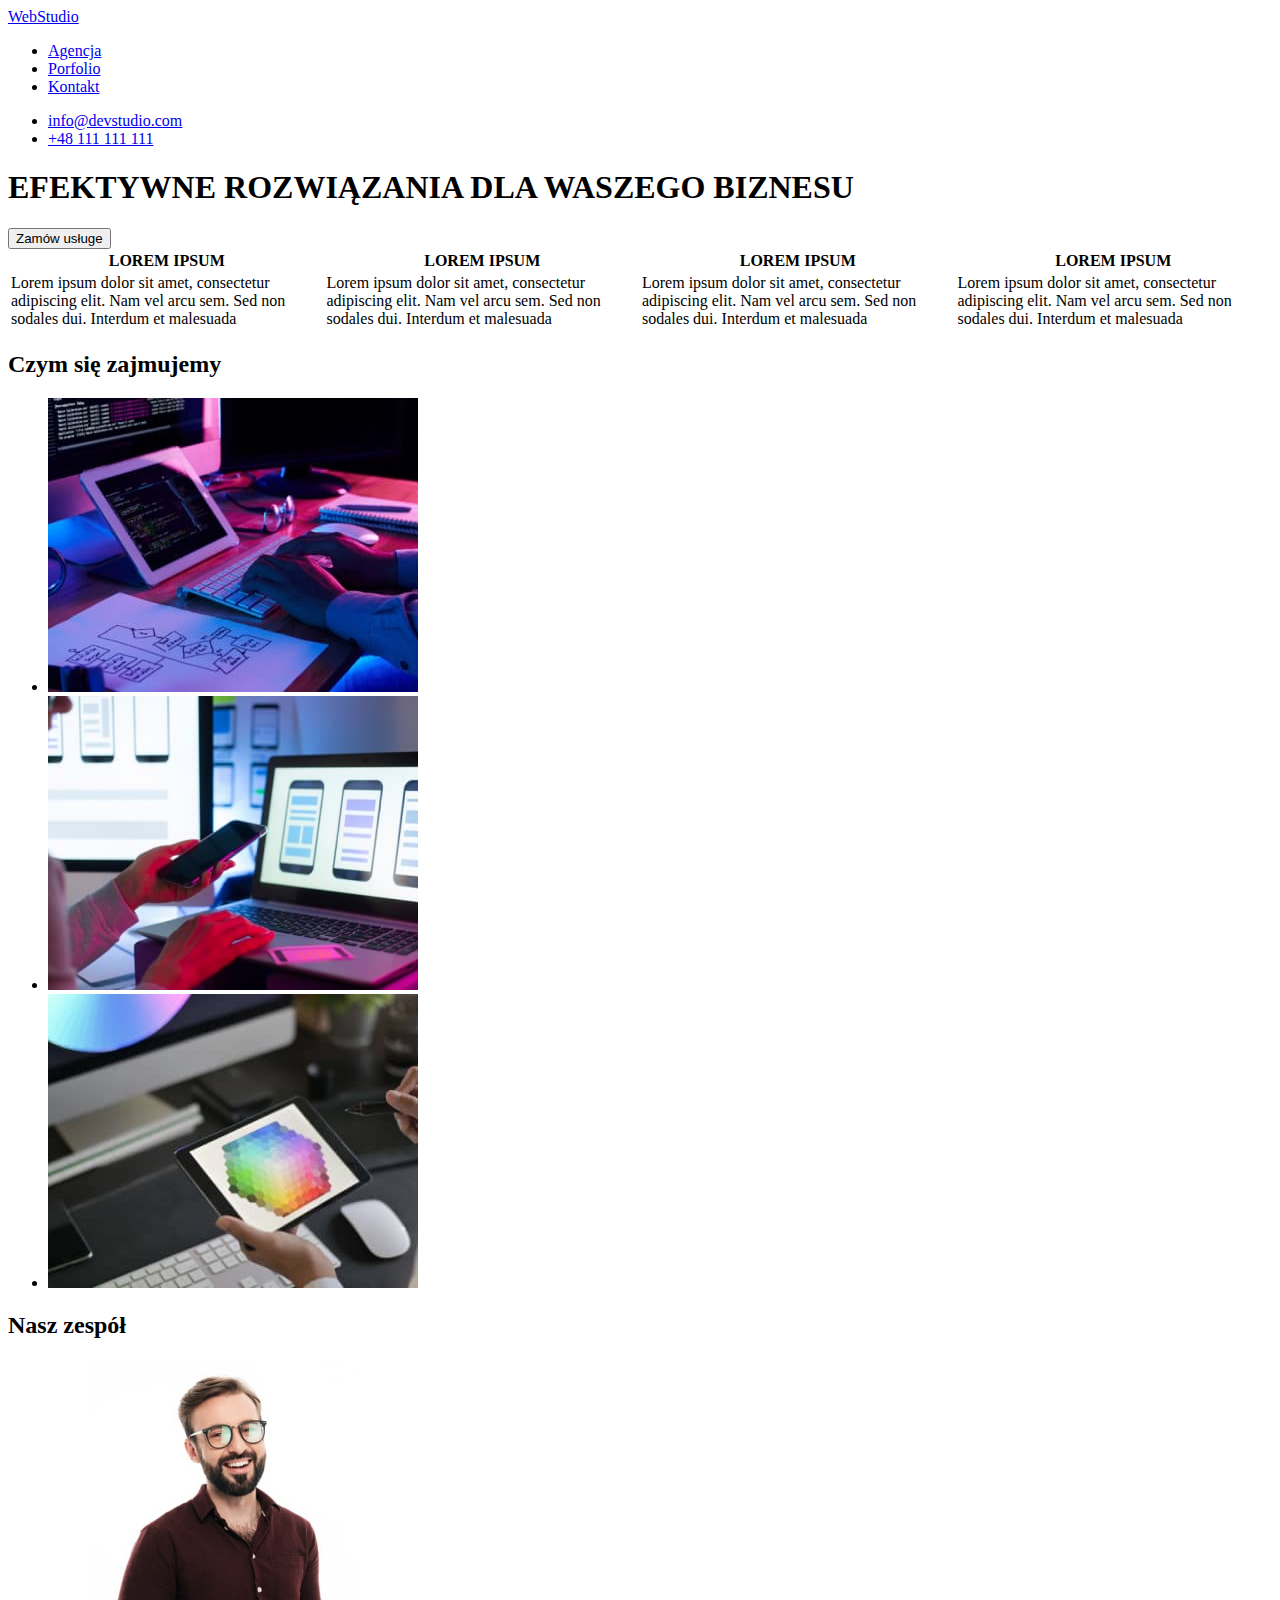
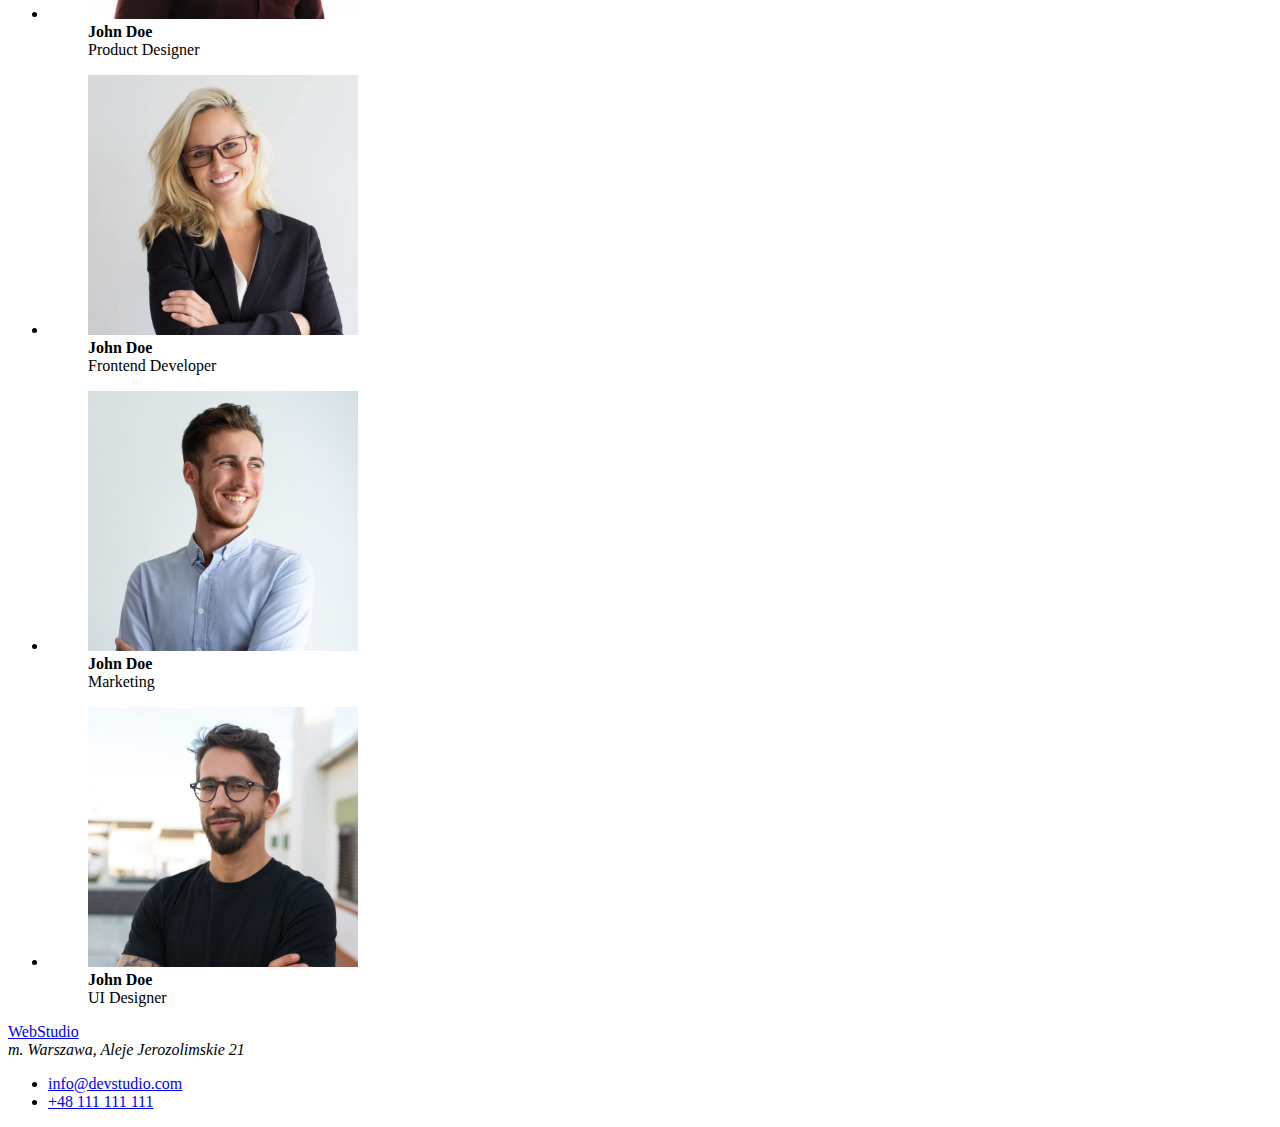
==== index.html @ 3d53c498 "Utworzono nową stronę "portfolio"" ====
<!DOCTYPE html>
<html lang="pl">
  <head>
    <meta charset="UTF-8" />
    <meta http-equiv="X-UA-Compatible" content="IE=edge" />
    <meta name="viewport" content="width=device-width, initial-scale=1.0" />
    <title>Zadanie domowe nr 2</title>
  </head>

  <body>
    <header>
      <a href="/">WebStudio</a>
      <!--Menu-->
      <nav>
        <ul>
          <li><a href="/Agencja">Agencja</a></li>
          <li><a href="/Portfolio">Porfolio</a></li>
          <li><a href="/Kontakt">Kontakt</a></li>
        </ul>
      </nav>
      <!--Contacts link-->
      <ul>
        <li><a href="mailto:info@devstudio.com">info@devstudio.com</a></li>
        <li><a href="tel:+48111111111">+48 111 111 111</a></li>
      </ul>

      <!--Header-->
      <div>
        <h1>EFEKTYWNE ROZWIĄZANIA DLA WASZEGO BIZNESU</h1>
        <button type="button">Zamów usługe</button>
      </div>
    </header>

    <main>
      <!--Section with white background-->
      <section>
        <table>
          <tr>
            <th>LOREM IPSUM</th>
            <th>LOREM IPSUM</th>
            <th>LOREM IPSUM</th>
            <th>LOREM IPSUM</th>
          </tr>
          <tr>
            <td>
              Lorem ipsum dolor sit amet, consectetur adipiscing elit. Nam vel arcu sem. Sed non
              sodales dui. Interdum et malesuada
            </td>
            <td>
              Lorem ipsum dolor sit amet, consectetur adipiscing elit. Nam vel arcu sem. Sed non
              sodales dui. Interdum et malesuada
            </td>
            <td>
              Lorem ipsum dolor sit amet, consectetur adipiscing elit. Nam vel arcu sem. Sed non
              sodales dui. Interdum et malesuada
            </td>
            <td>
              Lorem ipsum dolor sit amet, consectetur adipiscing elit. Nam vel arcu sem. Sed non
              sodales dui. Interdum et malesuada
            </td>
          </tr>
        </table>

        <!--Section "Czym się zajmujemy"-->
        <div>
          <h2>Czym się zajmujemy</h2>
          <ul>
            <li>
              <img src="images/img01.jpg" alt="programer-working" width="370" height="294" />
            </li>
            <li><img src="images/img02.jpg" alt="smartphone" width="370" height="294" /></li>
            <li><img src="images/img03.jpg" alt="graphic-tablet" width="370" height="294" /></li>
          </ul>
        </div>
      </section>

      <!--Section "Nasz zespół"-->
      <section>
        <div>
          <h2>Nasz zespół</h2>
          <ul>
            <li>
              <figure>
                <img src="images/person01.jpg" alt="man-with-glasses" width="270" height="260" />
                <figcaption><b>John Doe</b><br />Product Designer</figcaption>
              </figure>
            </li>
            <li>
              <figure>
                <img src="images/person02.jpg" alt="woman-with-glasses" width="270" height="260" />
                <figcaption><b>John Doe</b><br />Frontend Developer</figcaption>
              </figure>
            </li>
            <li>
              <figure>
                <img src="images/person03.jpg" alt="man-in-shirt" width="270" height="260" />
                <figcaption><b>John Doe</b><br />Marketing</figcaption>
              </figure>
            </li>
            <li>
              <figure>
                <img src="images/person04.jpg" alt="man-with-glasses" width="270" height="260" />
                <figcaption><b>John Doe</b><br />UI Designer</figcaption>
              </figure>
            </li>
          </ul>
        </div>
      </section>
    </main>

    <!--Footer-->
    <footer>
      <a href="/">WebStudio</a>
      <address>m. Warszawa, Aleje Jerozolimskie 21 <br /></address>
      <ul>
        <li><a href="mailto:info@devstudio.com">info@devstudio.com</a></li>
        <li><a href="tel:+48111111111">+48 111 111 111</a></li>
      </ul>
    </footer>
  </body>
</html>
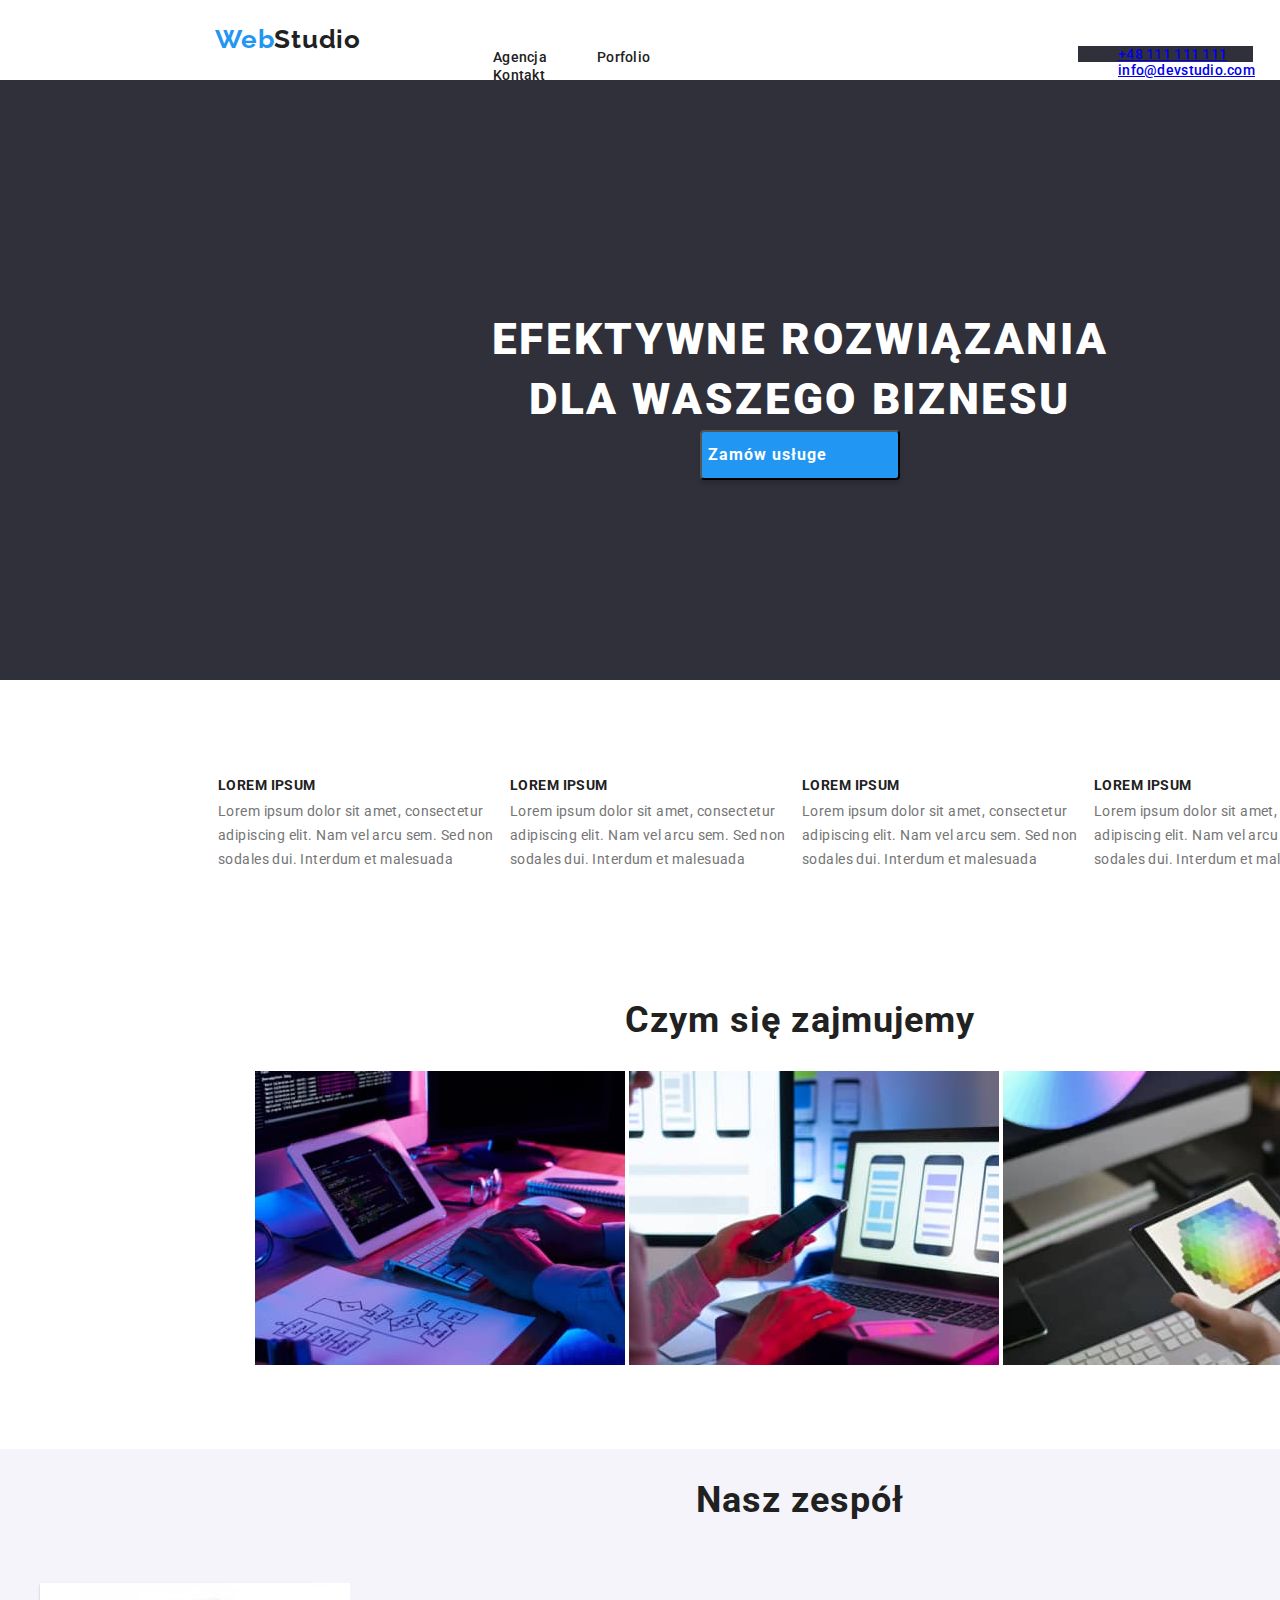
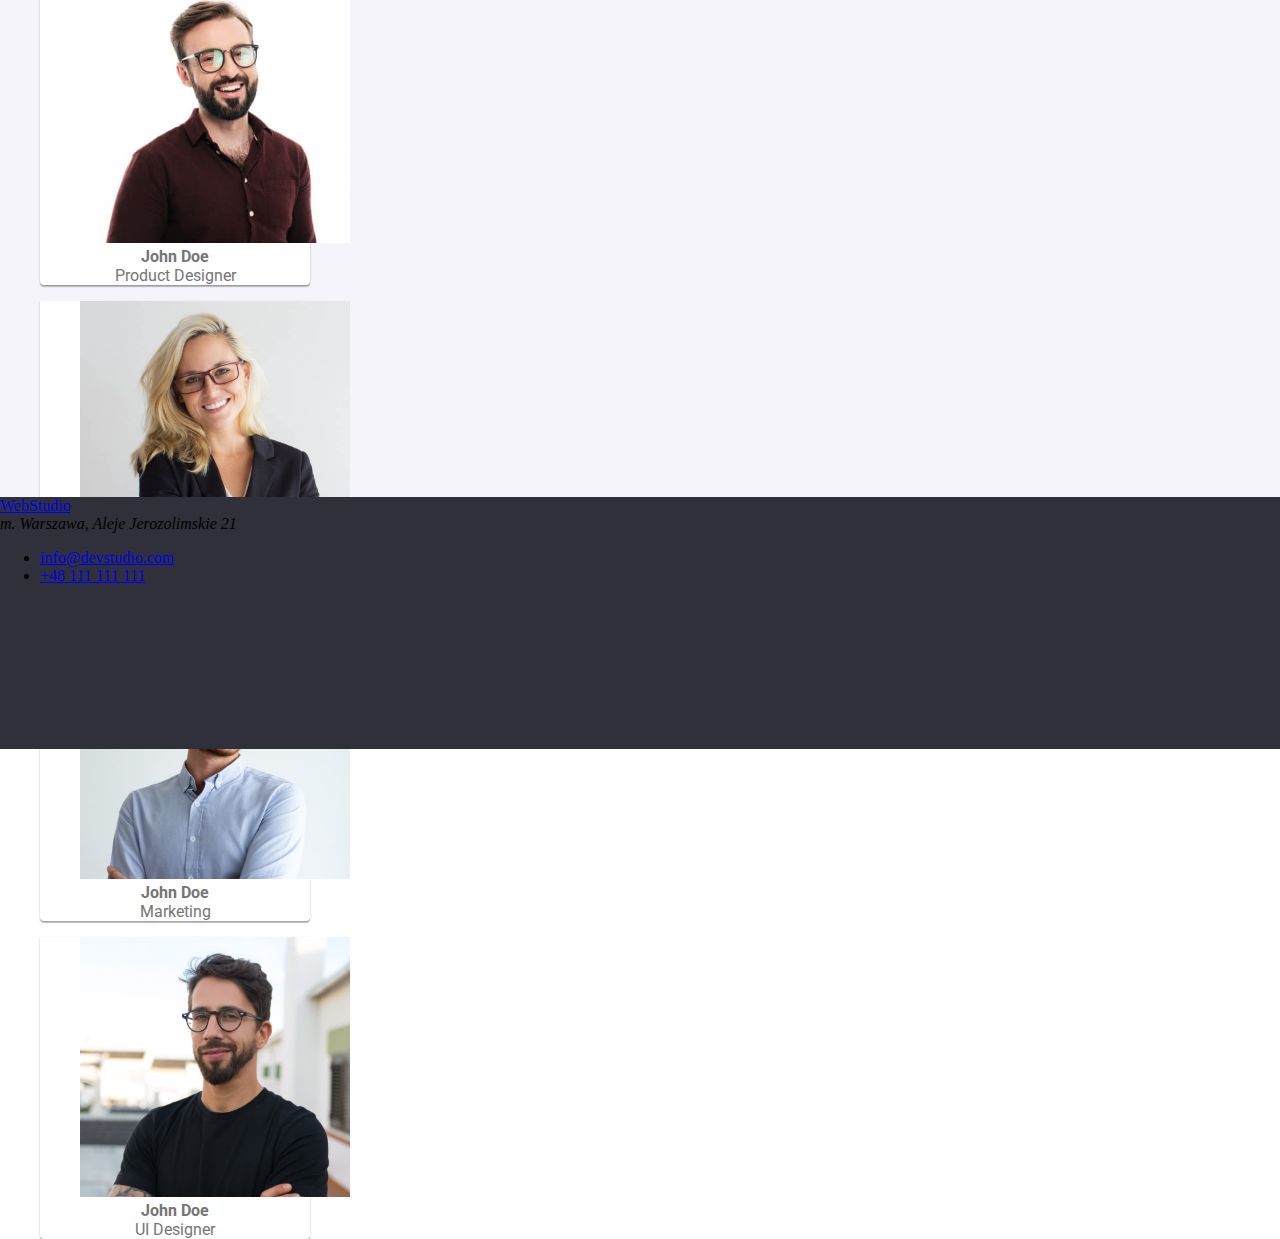
==== commit 2cd99ed0: "Main page - stylowanie" ====
--- a/index.html
+++ b/index.html
@@ -4,37 +4,42 @@
     <meta charset="UTF-8" />
     <meta http-equiv="X-UA-Compatible" content="IE=edge" />
     <meta name="viewport" content="width=device-width, initial-scale=1.0" />
-    <title>Zadanie domowe nr 2</title>
+    <link rel="preconnect" href="https://fonts.googleapis.com">
+    <link rel="preconnect" href="https://fonts.gstatic.com" crossorigin>
+    <link href="https://fonts.googleapis.com/css2?family=Raleway:wght@700&family=Roboto:wght@400;500;700;900&display=swap"
+      rel="stylesheet">
+    <link rel="stylesheet" href="css/styles.css">
+    <title>Main page</title>
   </head>
 
   <body>
-    <header>
-      <a href="/">WebStudio</a>
+    <header class="menu">
+      <a class="logo" href="/">Web<span>Studio</span></a>
       <!--Menu-->
       <nav>
-        <ul>
-          <li><a href="/Agencja">Agencja</a></li>
-          <li><a href="/Portfolio">Porfolio</a></li>
-          <li><a href="/Kontakt">Kontakt</a></li>
+        <ul class="navigation">
+          <li class="navigation-item"><a href class="navigation-link""/Agencja">Agencja</a></li>
+          <li class="navigation-item"><a href class="navigation-link""/Portfolio">Porfolio</a></li>
+          <li class="navigation-item"><a href class="navigation-link""/Kontakt">Kontakt</a></li>
         </ul>
       </nav>
       <!--Contacts link-->
-      <ul>
-        <li><a href="mailto:info@devstudio.com">info@devstudio.com</a></li>
-        <li><a href="tel:+48111111111">+48 111 111 111</a></li>
+      <ul class="contact">
+        <li class="contact-item"><a href="tel:+48111111111">+48 111 111 111</a></li>
+        <li class="contact-item"><a href="mailto:info@devstudio.com">info@devstudio.com</a></li>
       </ul>
 
       <!--Header-->
-      <div>
-        <h1>EFEKTYWNE ROZWIĄZANIA DLA WASZEGO BIZNESU</h1>
-        <button type="button">Zamów usługe</button>
+      <div class="header">
+        <h1 class="header-tittle">EFEKTYWNE ROZWIĄZANIA DLA WASZEGO BIZNESU</h1>
+        <button class="header-button" type="button" >Zamów usługe</button>
       </div>
     </header>
 
     <main>
       <!--Section with white background-->
       <section>
-        <table>
+        <table class="list-strengths">
           <tr>
             <th>LOREM IPSUM</th>
             <th>LOREM IPSUM</th>
@@ -61,13 +66,12 @@
           </tr>
         </table>
 
+
         <!--Section "Czym się zajmujemy"-->
-        <div>
+        <div class="offer">
           <h2>Czym się zajmujemy</h2>
-          <ul>
-            <li>
-              <img src="images/img01.jpg" alt="programer-working" width="370" height="294" />
-            </li>
+          <ul class="offer-list">
+            <li><img src="images/img01.jpg" alt="programer-working" width="370" height="294" /></li>
             <li><img src="images/img02.jpg" alt="smartphone" width="370" height="294" /></li>
             <li><img src="images/img03.jpg" alt="graphic-tablet" width="370" height="294" /></li>
           </ul>
@@ -75,29 +79,29 @@
       </section>
 
       <!--Section "Nasz zespół"-->
-      <section>
+      <section class="team">
         <div>
           <h2>Nasz zespół</h2>
-          <ul>
-            <li>
+          <ul class="team-list">
+            <li class="team-list-item">
               <figure>
                 <img src="images/person01.jpg" alt="man-with-glasses" width="270" height="260" />
                 <figcaption><b>John Doe</b><br />Product Designer</figcaption>
               </figure>
             </li>
-            <li>
+            <li class="team-list-item">
               <figure>
                 <img src="images/person02.jpg" alt="woman-with-glasses" width="270" height="260" />
                 <figcaption><b>John Doe</b><br />Frontend Developer</figcaption>
               </figure>
             </li>
-            <li>
+            <li class="team-list-item">
               <figure>
                 <img src="images/person03.jpg" alt="man-in-shirt" width="270" height="260" />
                 <figcaption><b>John Doe</b><br />Marketing</figcaption>
               </figure>
             </li>
-            <li>
+            <li class="team-list-item">
               <figure>
                 <img src="images/person04.jpg" alt="man-with-glasses" width="270" height="260" />
                 <figcaption><b>John Doe</b><br />UI Designer</figcaption>
--- a/css/styles.css
+++ b/css/styles.css
@@ -0,0 +1,248 @@
+body {
+  width: 1600px;
+}
+
+footer {
+  position: absolute;
+  width: 1600px;
+  height: 252px;
+  left: 0px;
+  top: 2097px;
+
+  background: #2f303a;
+}
+
+/*Menu header*/
+.menu {
+  background-color: #ffffff;
+}
+
+.logo {
+  display: inline;
+  position: absolute;
+  width: 145px;
+  height: 31px;
+  left: 215px;
+  top: 24px;
+
+  font-family: Raleway;
+  font-style: normal;
+  font-weight: bold;
+  font-size: 26px;
+  line-height: 31px;
+  text-decoration: none;
+
+  letter-spacing: 0.03em;
+
+  color: #2196f3;
+  margin-right: 94px;
+}
+
+.logo > span {
+  color: #212121;
+}
+
+.navigation {
+  position: absolute;
+  width: 254px;
+  height: 16px;
+  left: 453px;
+  top: 32px;
+}
+
+.navigation > .navigation-item {
+  display: inline;
+  font-family: Roboto;
+  font-style: normal;
+  font-weight: 500;
+  font-size: 14px;
+  line-height: 16px;
+  letter-spacing: 0.02em;
+  list-style: none;
+}
+
+.navigation-link {
+  text-decoration: none;
+  margin-right: 46px;
+  color: #212121;
+}
+
+.navigation-link:hover {
+  color: #2196f3;
+}
+
+.contact {
+  list-style: none;
+  position: absolute;
+  width: 135px;
+  height: 16px;
+  left: 1078px;
+  top: 32px;
+
+  font-family: Roboto;
+  font-style: normal;
+  font-weight: 500;
+  font-size: 14px;
+  line-height: 16px;
+  letter-spacing: 0.02em;
+
+  background: #2f303a;
+}
+/*Header*/
+.header {
+  position: absolute;
+  width: 1600px;
+  height: 600px;
+  left: 0px;
+  top: 80px;
+  background: #2f303a;
+}
+
+.header-tittle {
+  position: absolute;
+  width: 696px;
+  height: 120px;
+  left: 452px;
+  top: 200px;
+
+  font-family: Roboto;
+  font-style: normal;
+  font-weight: 900;
+  font-size: 44px;
+  line-height: 60px;
+
+  /* or 136% */
+  text-align: center;
+  letter-spacing: 0.06em;
+  text-transform: uppercase;
+
+  color: #ffffff;
+}
+
+.header button {
+  position: absolute;
+  width: 200px;
+  height: 50px;
+  left: 700px;
+  top: 350px;
+
+  background: #2196f3;
+  box-shadow: 0px 4px 4px rgba(0, 0, 0, 0.15);
+  border-radius: 4px;
+
+  font-family: Roboto;
+  font-style: normal;
+  font-weight: bold;
+  font-size: 16px;
+  line-height: 30px;
+
+  display: flex;
+  align-items: center;
+  text-align: center;
+  letter-spacing: 0.06em;
+
+  color: #ffffff;
+}
+/*our strengths*/
+.list-strengths {
+  position: absolute;
+  width: 1170px;
+  height: 101px;
+  left: 215px;
+  top: 774px;
+}
+.list-strengths th {
+  font-family: Roboto;
+  font-style: normal;
+  font-weight: bold;
+  font-size: 14px;
+  line-height: 16px;
+  letter-spacing: 0.03em;
+  text-transform: uppercase;
+  text-align: left;
+
+  color: #212121;
+}
+.list-strengths td {
+  font-family: Roboto;
+  font-style: normal;
+  font-weight: normal;
+  font-size: 14px;
+  line-height: 24px;
+  letter-spacing: 0.03em;
+
+  color: #757575;
+}
+
+.offer {
+  position: absolute;
+  width: 1170px;
+  height: 386px;
+  left: 215px;
+  top: 969px;
+}
+
+.offer h2 {
+  font-family: Roboto;
+  font-style: normal;
+  font-weight: bold;
+  font-size: 36px;
+  line-height: 42px;
+  text-align: center;
+  letter-spacing: 0.03em;
+
+  color: #212121;
+}
+.offer li {
+  width: 370px;
+  height: 294px;
+  list-style: none;
+  display: inline;
+}
+
+.team {
+  position: absolute;
+  width: 1600px;
+  height: 648px;
+  left: 0px;
+  top: 1449px;
+
+  background: #f5f4fa;
+}
+.team h2 {
+  font-family: Roboto;
+  font-style: normal;
+  font-weight: bold;
+  font-size: 36px;
+  line-height: 42px;
+  text-align: center;
+  letter-spacing: 0.03em;
+
+  color: #212121;
+}
+.team-list {
+  display: inline;
+  list-style: none;
+  position: absolute;
+  width: 270px;
+  height: 368px;
+}
+.team-list-item {
+  background: #ffffff;
+
+  /* material shadow v1 */
+  box-shadow: 0px 1px 3px rgba(0, 0, 0, 0.12), 0px 1px 1px rgba(0, 0, 0, 0.14),
+    0px 2px 1px rgba(0, 0, 0, 0.2);
+  border-radius: 0px 0px 4px 4px;
+}
+.team-list-item figcaption {
+  text-align: center;
+  color: #757575;
+  font-family: Roboto;
+  font-style: normal;
+  font-weight: normal;
+  font-size: 16px;
+  line-height: 19px;
+}
+
+/*footer*/
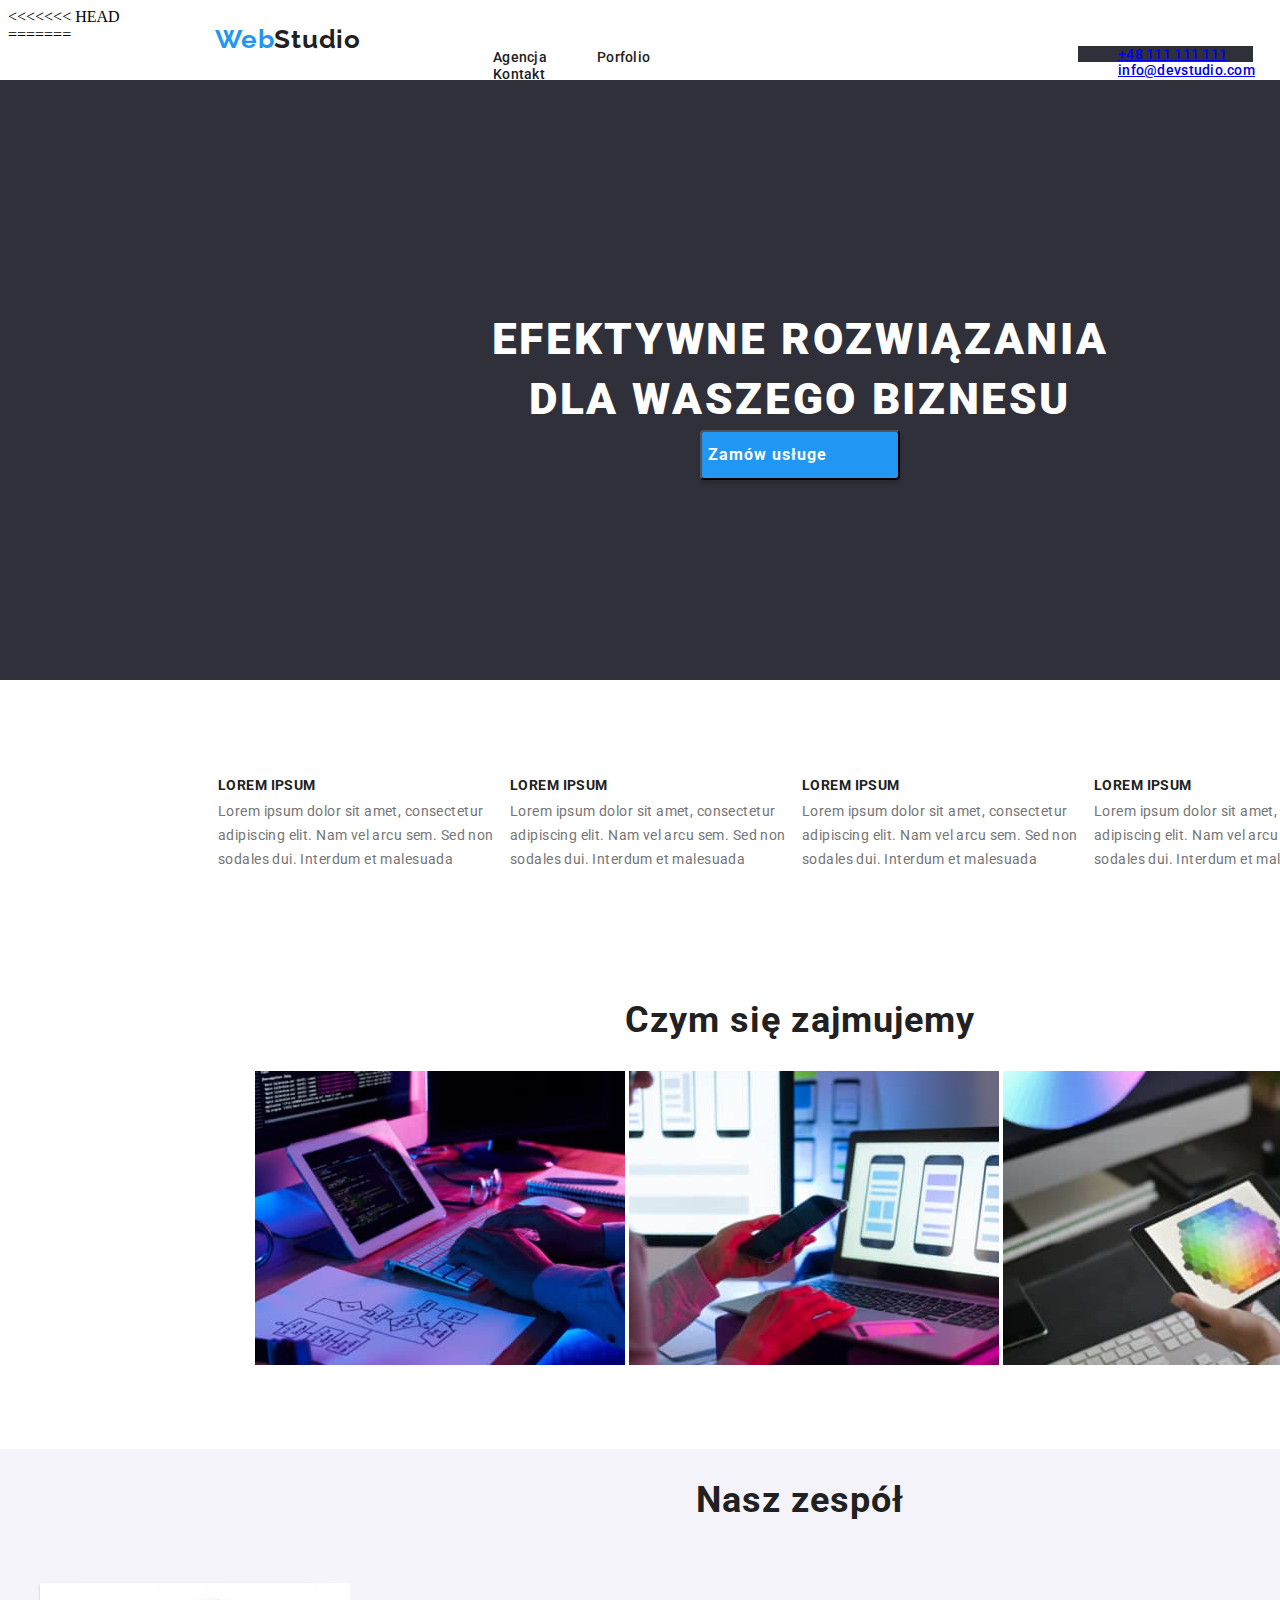
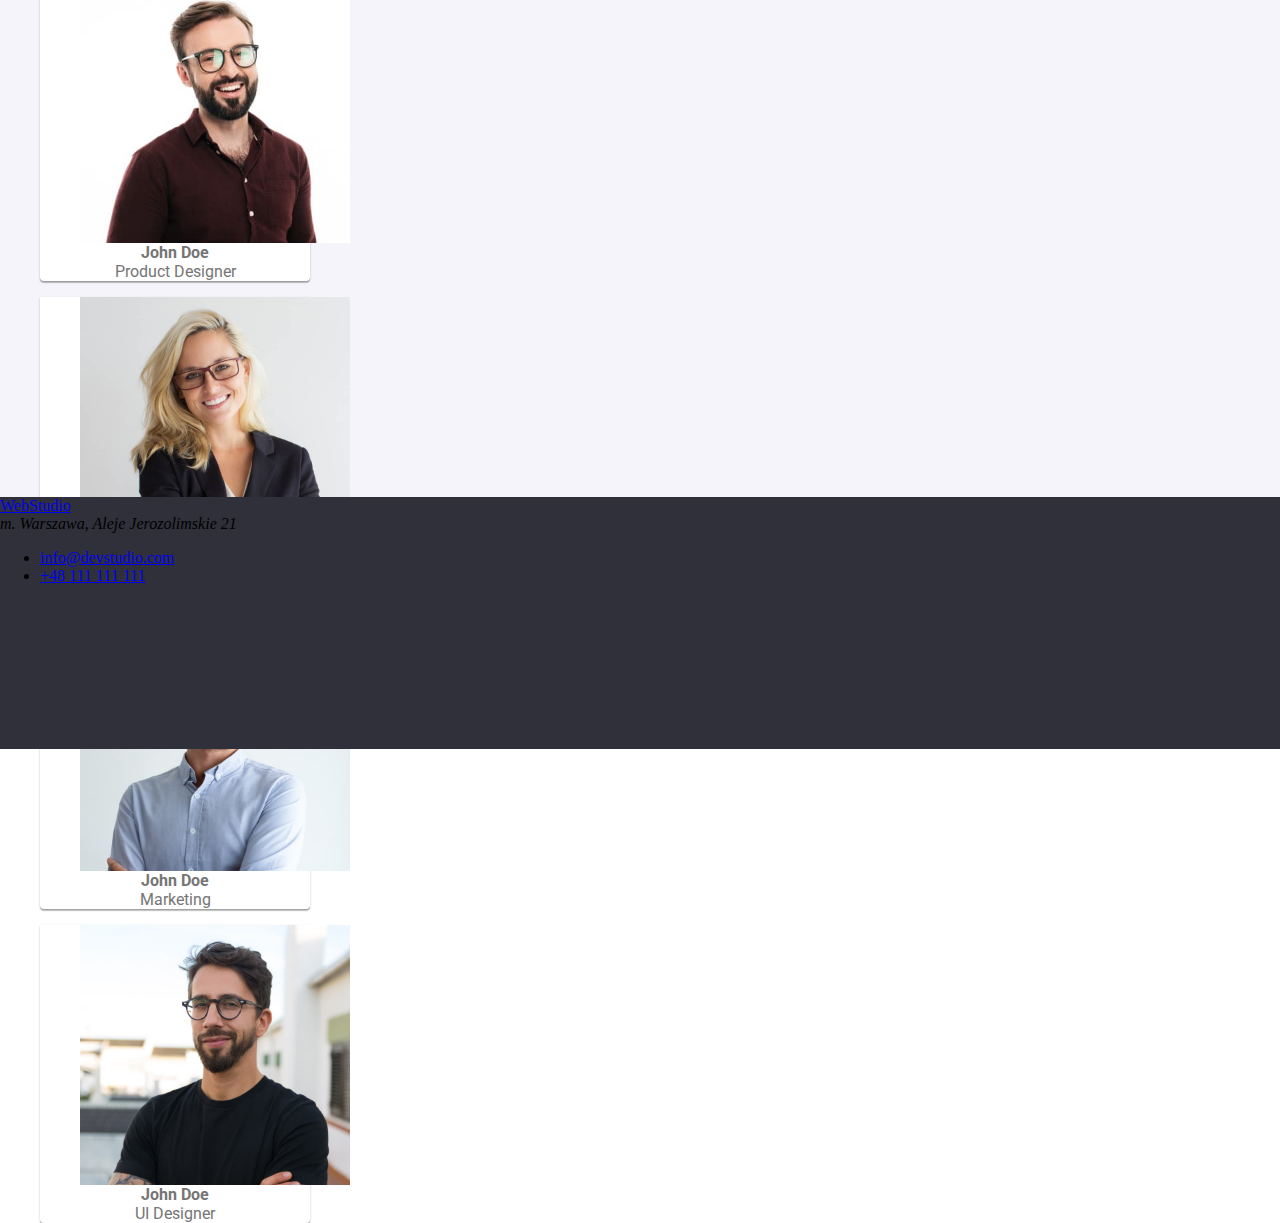
==== commit a4c1f88d: "Prace nad stroną główną" ====
--- a/index.html
+++ b/index.html
@@ -1,3 +1,4 @@
+<<<<<<< HEAD
 <!DOCTYPE html>
 <html lang="pl">
   <head>
@@ -123,3 +124,4 @@
     </footer>
   </body>
 </html>
+=======
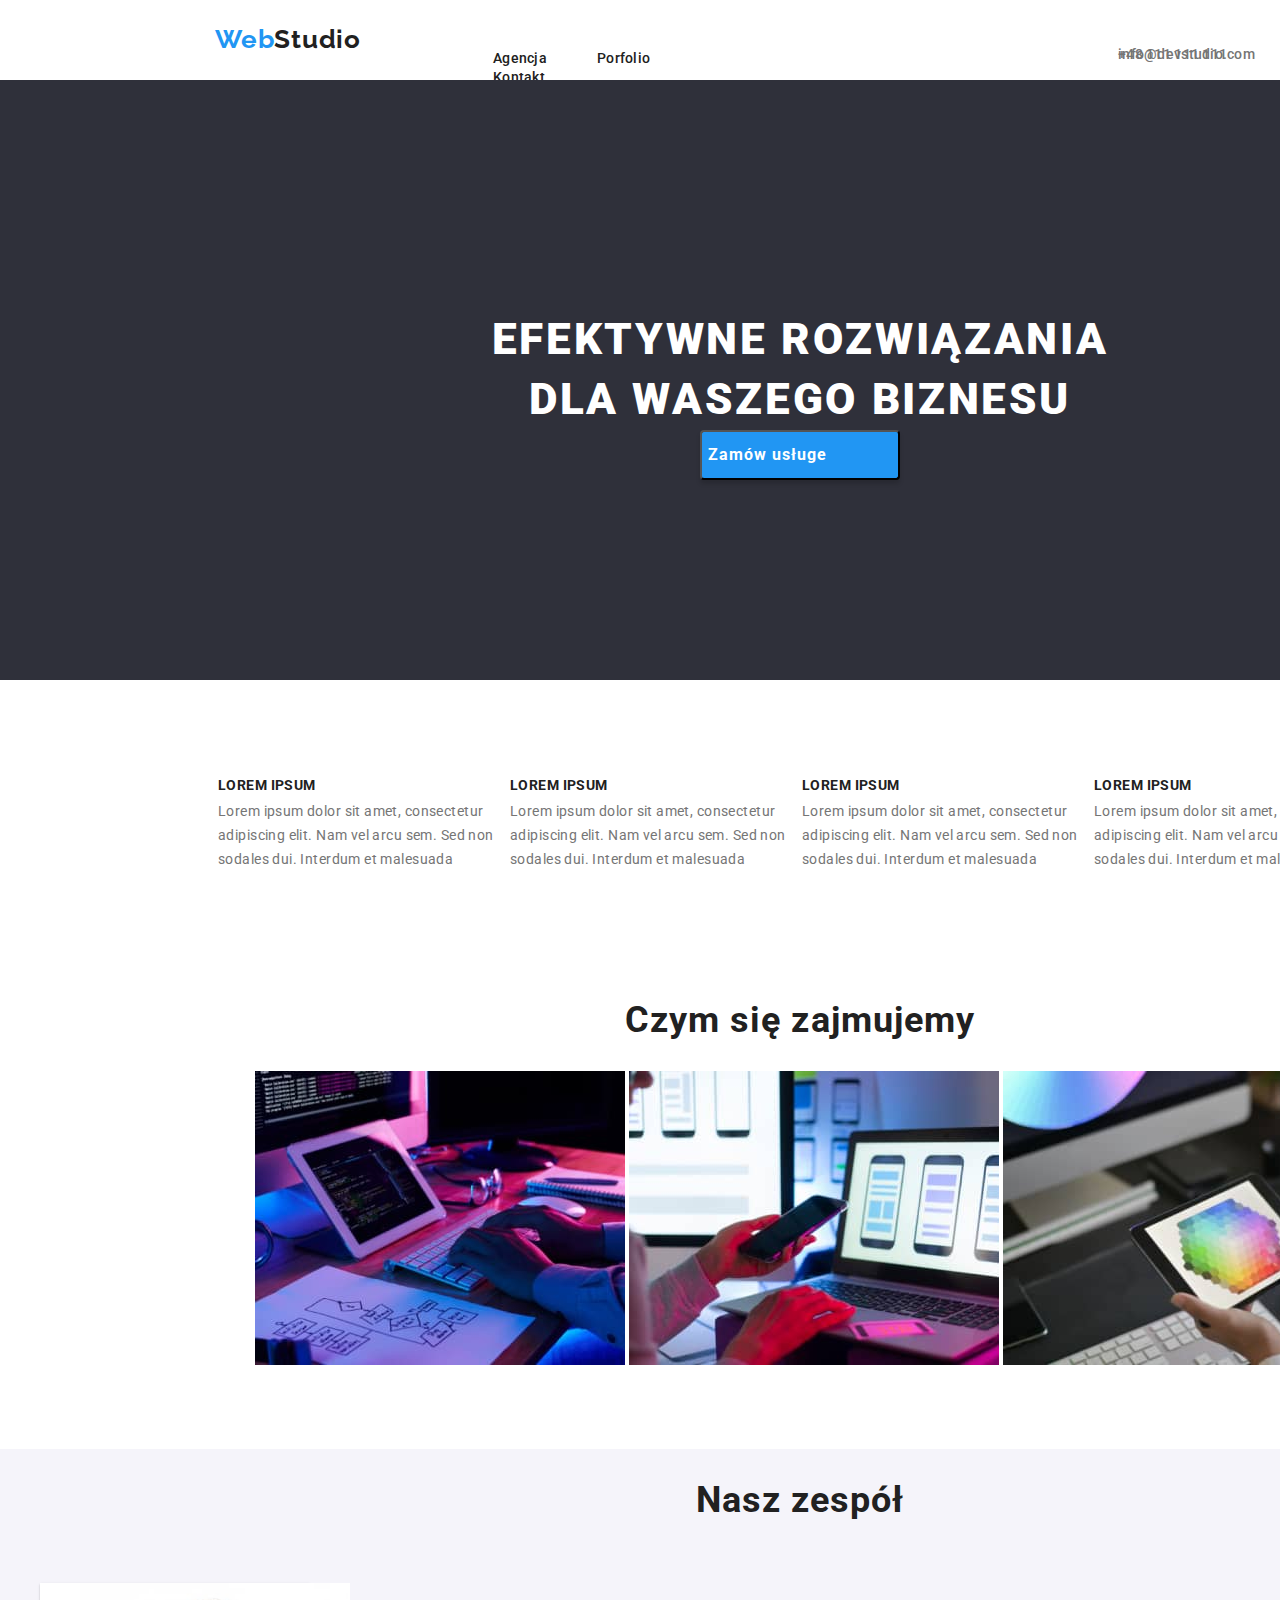
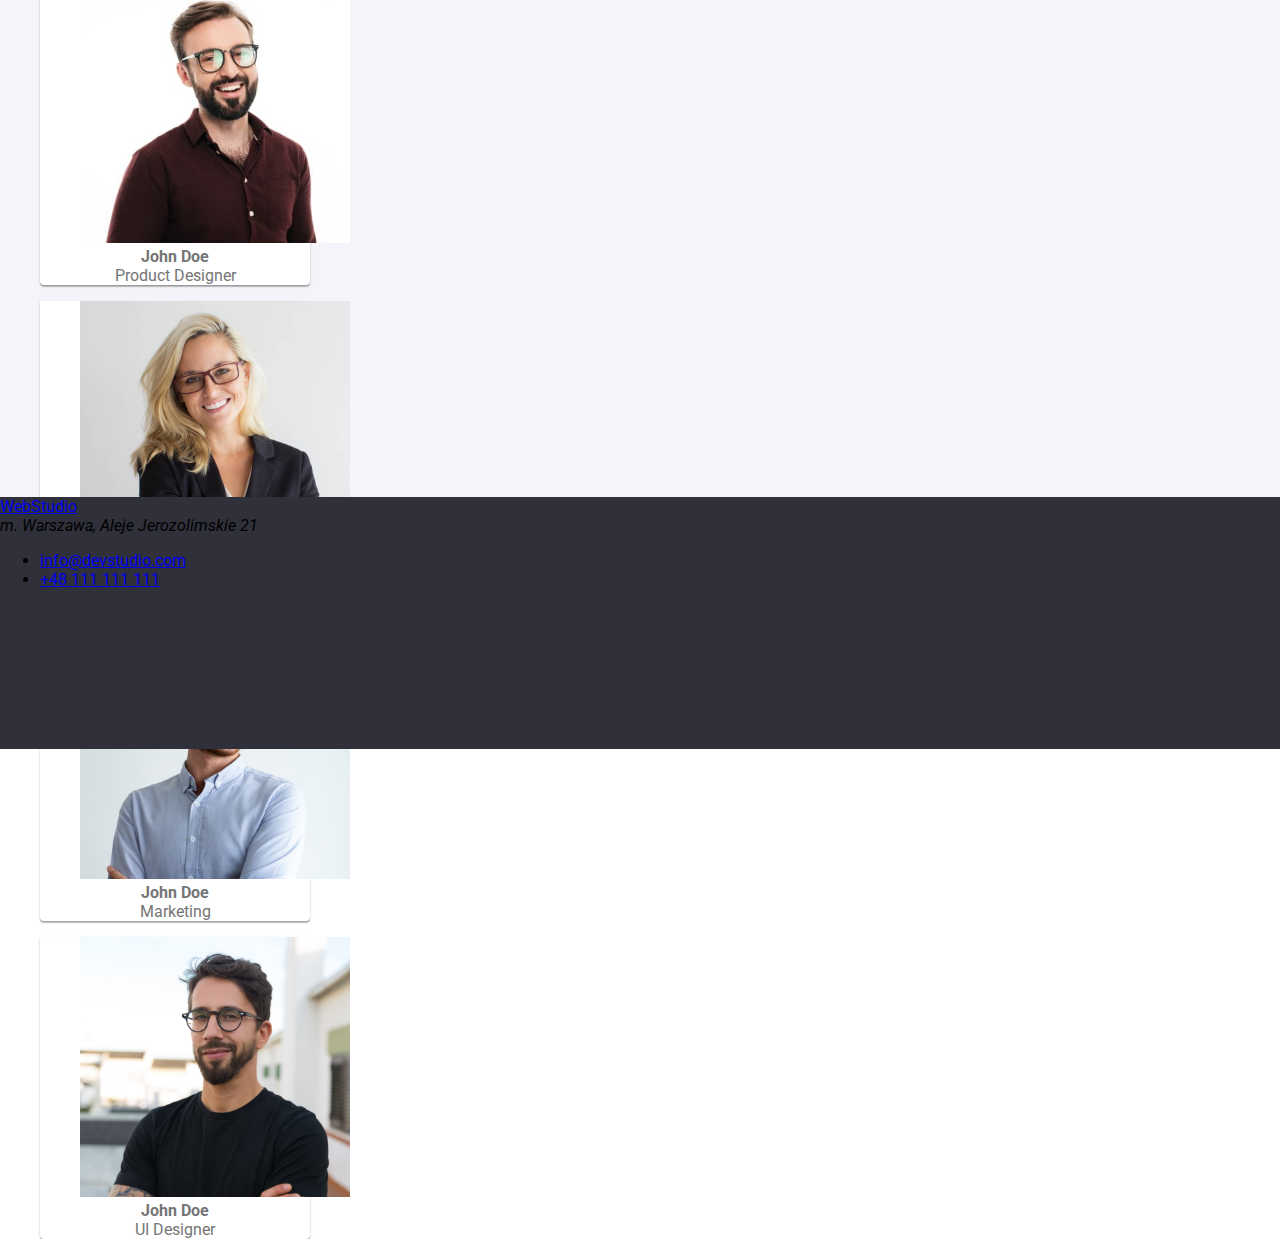
==== commit 4b95ef18: "Prace nad stroną główną" ====
--- a/index.html
+++ b/index.html
@@ -1,4 +1,3 @@
-<<<<<<< HEAD
 <!DOCTYPE html>
 <html lang="pl">
   <head>
@@ -26,8 +25,8 @@
       </nav>
       <!--Contacts link-->
       <ul class="contact">
-        <li class="contact-item"><a href="tel:+48111111111">+48 111 111 111</a></li>
-        <li class="contact-item"><a href="mailto:info@devstudio.com">info@devstudio.com</a></li>
+        <li><a href="mailto:info@devstudio.com">info@devstudio.com</a></li>
+        <li><a href="tel:+48111111111">+48 111 111 111</a></li>
       </ul>
 
       <!--Header-->
@@ -124,4 +123,4 @@
     </footer>
   </body>
 </html>
-=======
+
--- a/css/styles.css
+++ b/css/styles.css
@@ -1,5 +1,6 @@
 body {
   width: 1600px;
+  font-family: Roboto, sans-serif;
 }
 
 footer {
@@ -13,12 +14,8 @@
 }
 
 /*Menu header*/
-.menu {
-  background-color: #ffffff;
-}
 
 .logo {
-  display: inline;
   position: absolute;
   width: 145px;
   height: 31px;
@@ -73,6 +70,7 @@
 
 .contact {
   list-style: none;
+  display: inline;
   position: absolute;
   width: 135px;
   height: 16px;
@@ -85,9 +83,30 @@
   font-size: 14px;
   line-height: 16px;
   letter-spacing: 0.02em;
-
-  background: #2f303a;
-}
+}
+.contact a {
+  text-decoration: none;
+  position: absolute;
+
+  font-family: Roboto;
+  font-style: normal;
+  font-weight: 500;
+  font-size: 14px;
+  line-height: 16px;
+  letter-spacing: 0.02em;
+
+  color: #757575;
+}
+.menu {
+  position: absolute;
+  width: 1600px;
+  height: 80px;
+  left: 0px;
+  top: 0px;
+
+  background: #ffffff;
+}
+
 /*Header*/
 .header {
   position: absolute;
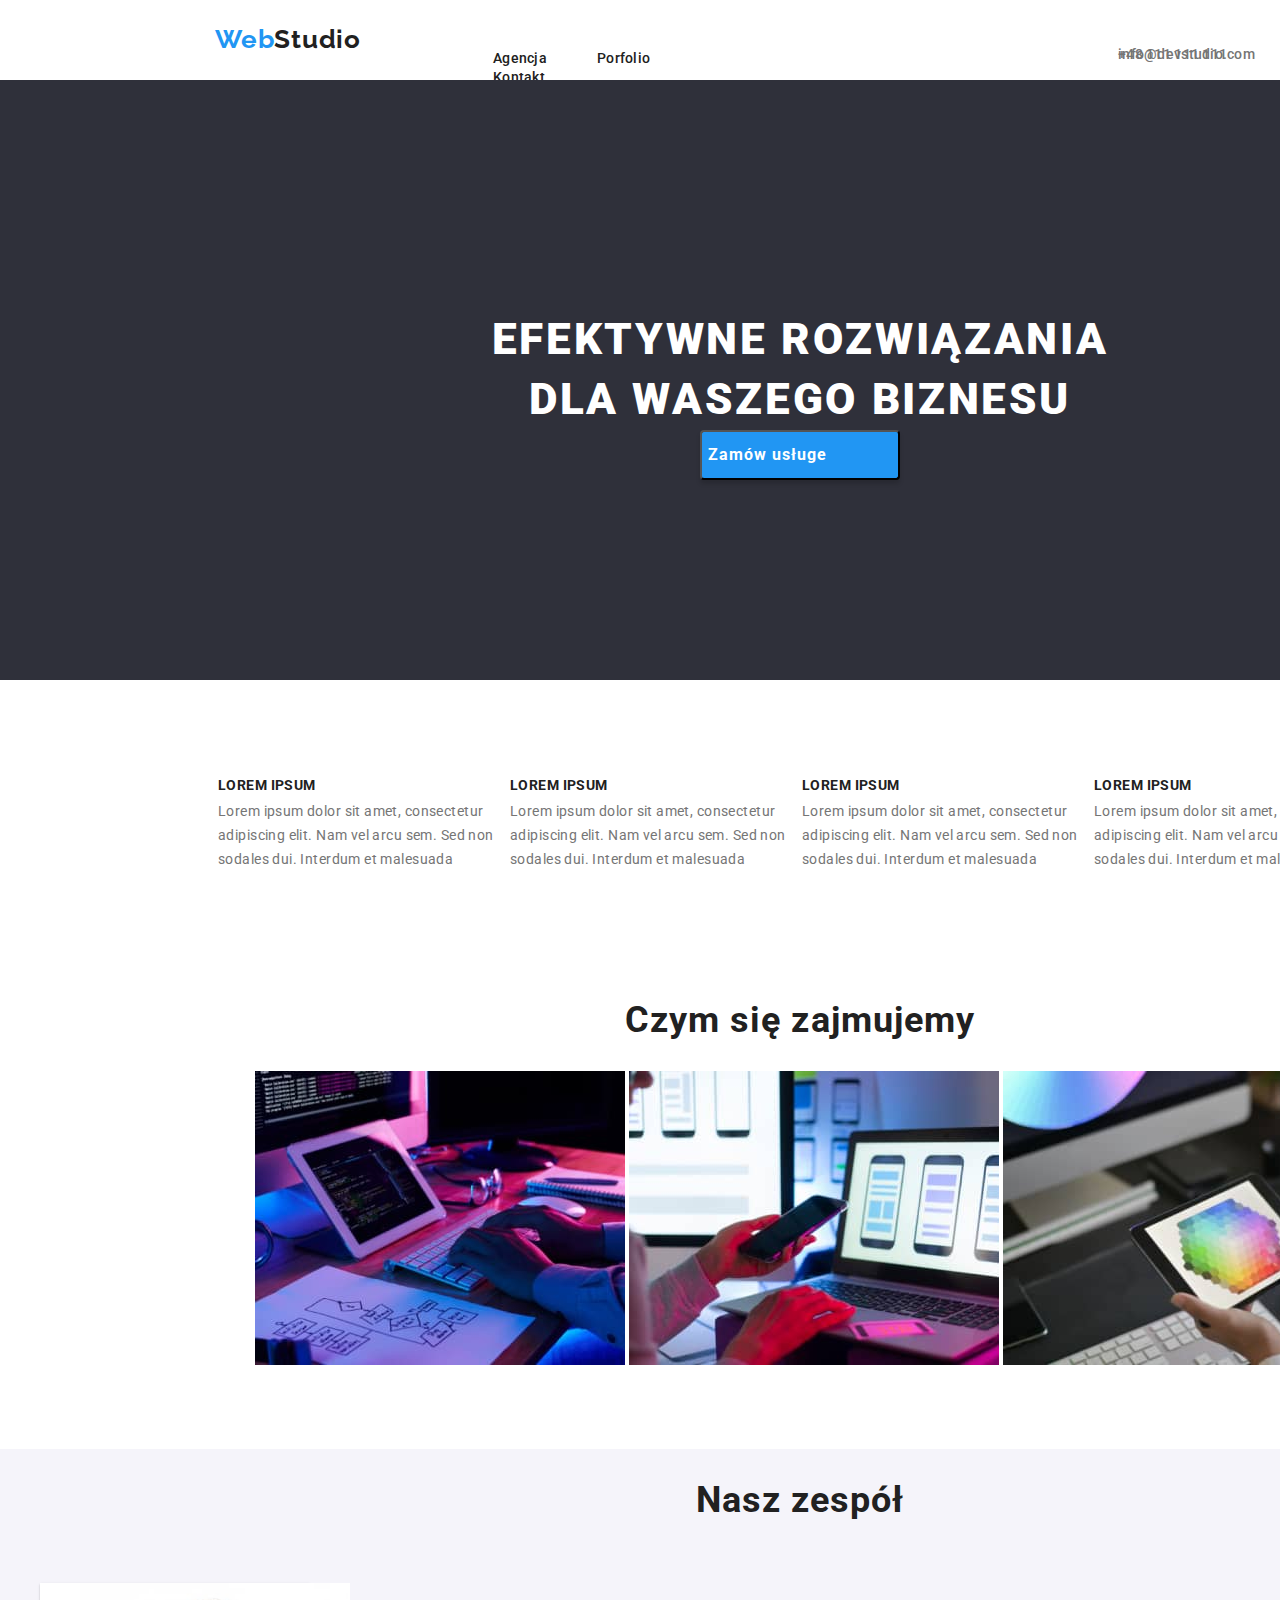
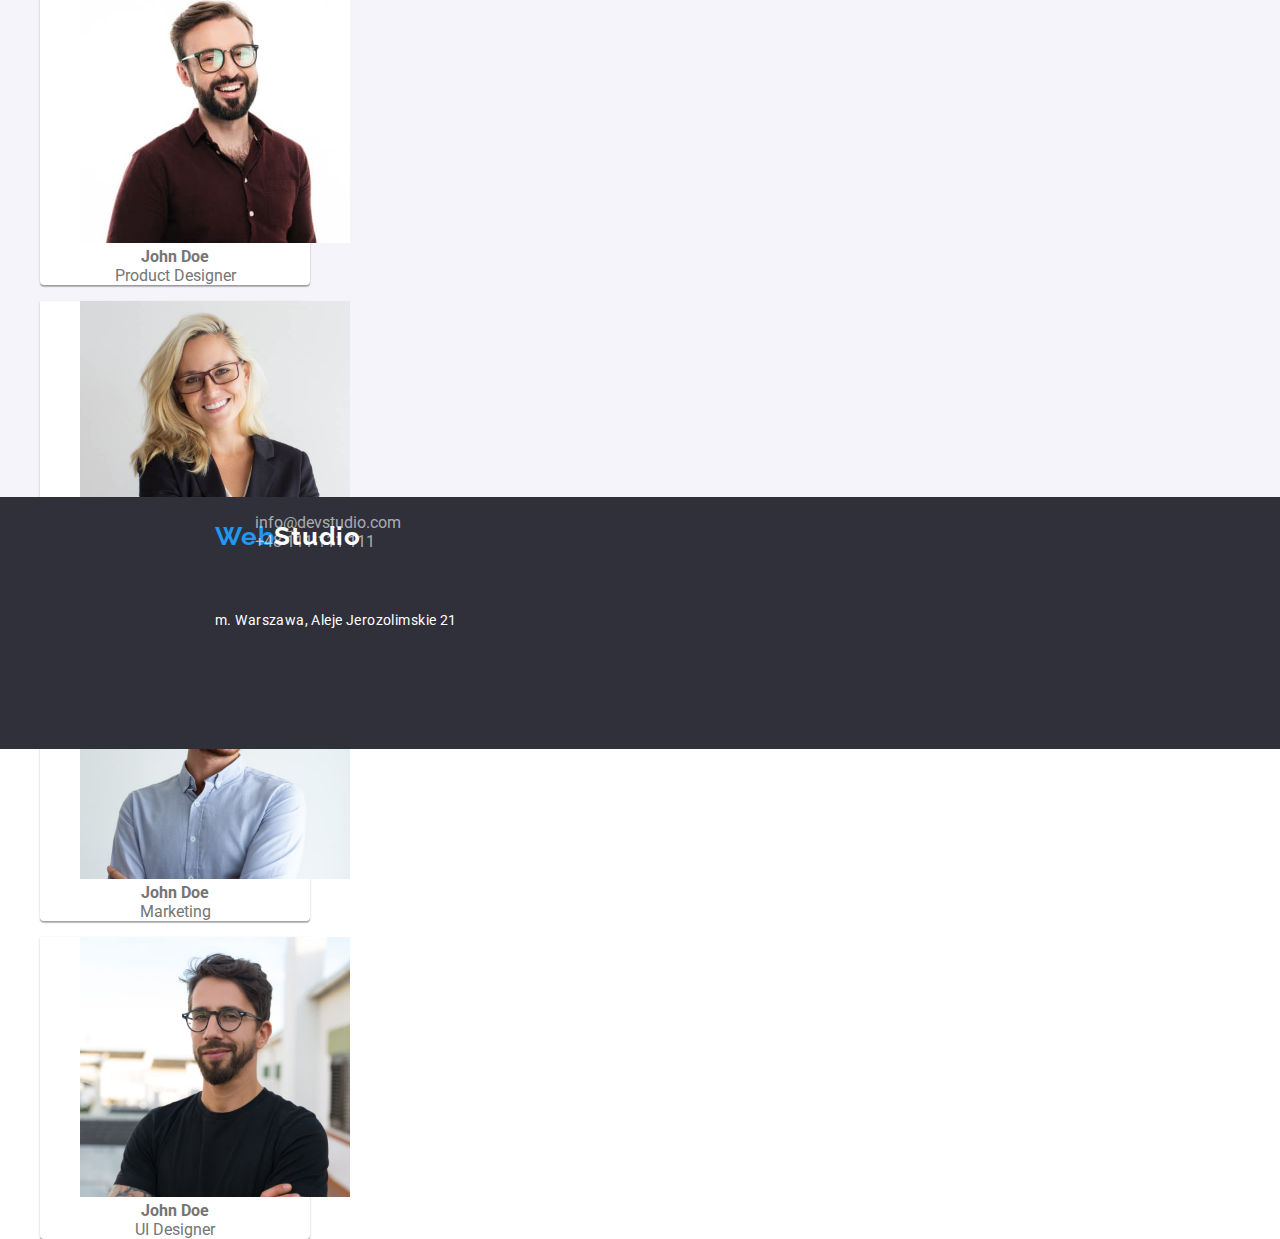
==== commit d1b5cefc: "wprowadzenie poprawek" ====
--- a/index.html
+++ b/index.html
@@ -14,7 +14,7 @@
 
   <body>
     <header class="menu">
-      <a class="logo" href="/">Web<span>Studio</span></a>
+      <a class="logo-header" href="/">Web<span>Studio</span></a>
       <!--Menu-->
       <nav>
         <ul class="navigation">
@@ -114,12 +114,14 @@
 
     <!--Footer-->
     <footer>
-      <a href="/">WebStudio</a>
-      <address>m. Warszawa, Aleje Jerozolimskie 21 <br /></address>
-      <ul>
+        <div class="footer-cointainer">
+          <a class="logo-footer" href="/">Web<span>Studio</span></a>
+          <address>m. Warszawa, Aleje Jerozolimskie 21 <br /></address>
+         <ul class="list-footer">
         <li><a href="mailto:info@devstudio.com">info@devstudio.com</a></li>
         <li><a href="tel:+48111111111">+48 111 111 111</a></li>
       </ul>
+      </div>
     </footer>
   </body>
 </html>
--- a/css/styles.css
+++ b/css/styles.css
@@ -2,7 +2,7 @@
   width: 1600px;
   font-family: Roboto, sans-serif;
 }
-
+/*footer*/
 footer {
   position: absolute;
   width: 1600px;
@@ -12,10 +12,7 @@
 
   background: #2f303a;
 }
-
-/*Menu header*/
-
-.logo {
+.logo-footer {
   position: absolute;
   width: 145px;
   height: 31px;
@@ -35,7 +32,66 @@
   margin-right: 94px;
 }
 
-.logo > span {
+.logo-footer > span {
+  color: white;
+}
+.footer-cointainer {
+  margin-left: 215px;
+}
+footer li {
+  list-style: none;
+}
+footer a {
+  text-decoration: none;
+  color: rgba(255, 255, 255, 0.6);
+  width: 231px;
+  height: 21px;
+}
+footer a:hover {
+  color: #2196f3;
+}
+.list-footer {
+  position: absolute;
+  width: 231px;
+  height: 21px;
+}
+address {
+  position: absolute;
+  width: 246px;
+  height: 21px;
+  top: 111px;
+  font-family: Roboto;
+  font-style: normal;
+  font-weight: normal;
+  font-size: 14px;
+  line-height: 24px;
+  letter-spacing: 0.03em;
+  color: #ffffff;
+}
+
+/*Menu header*/
+
+.logo-header {
+  position: absolute;
+  width: 145px;
+  height: 31px;
+  left: 215px;
+  top: 24px;
+
+  font-family: Raleway;
+  font-style: normal;
+  font-weight: bold;
+  font-size: 26px;
+  line-height: 31px;
+  text-decoration: none;
+
+  letter-spacing: 0.03em;
+
+  color: #2196f3;
+  margin-right: 94px;
+}
+
+.logo-header > span {
   color: #212121;
 }
 
@@ -64,7 +120,7 @@
   color: #212121;
 }
 
-.navigation-link:hover {
+header a:hover {
   color: #2196f3;
 }
 
@@ -87,14 +143,12 @@
 .contact a {
   text-decoration: none;
   position: absolute;
-
   font-family: Roboto;
   font-style: normal;
   font-weight: 500;
   font-size: 14px;
   line-height: 16px;
   letter-spacing: 0.02em;
-
   color: #757575;
 }
 .menu {
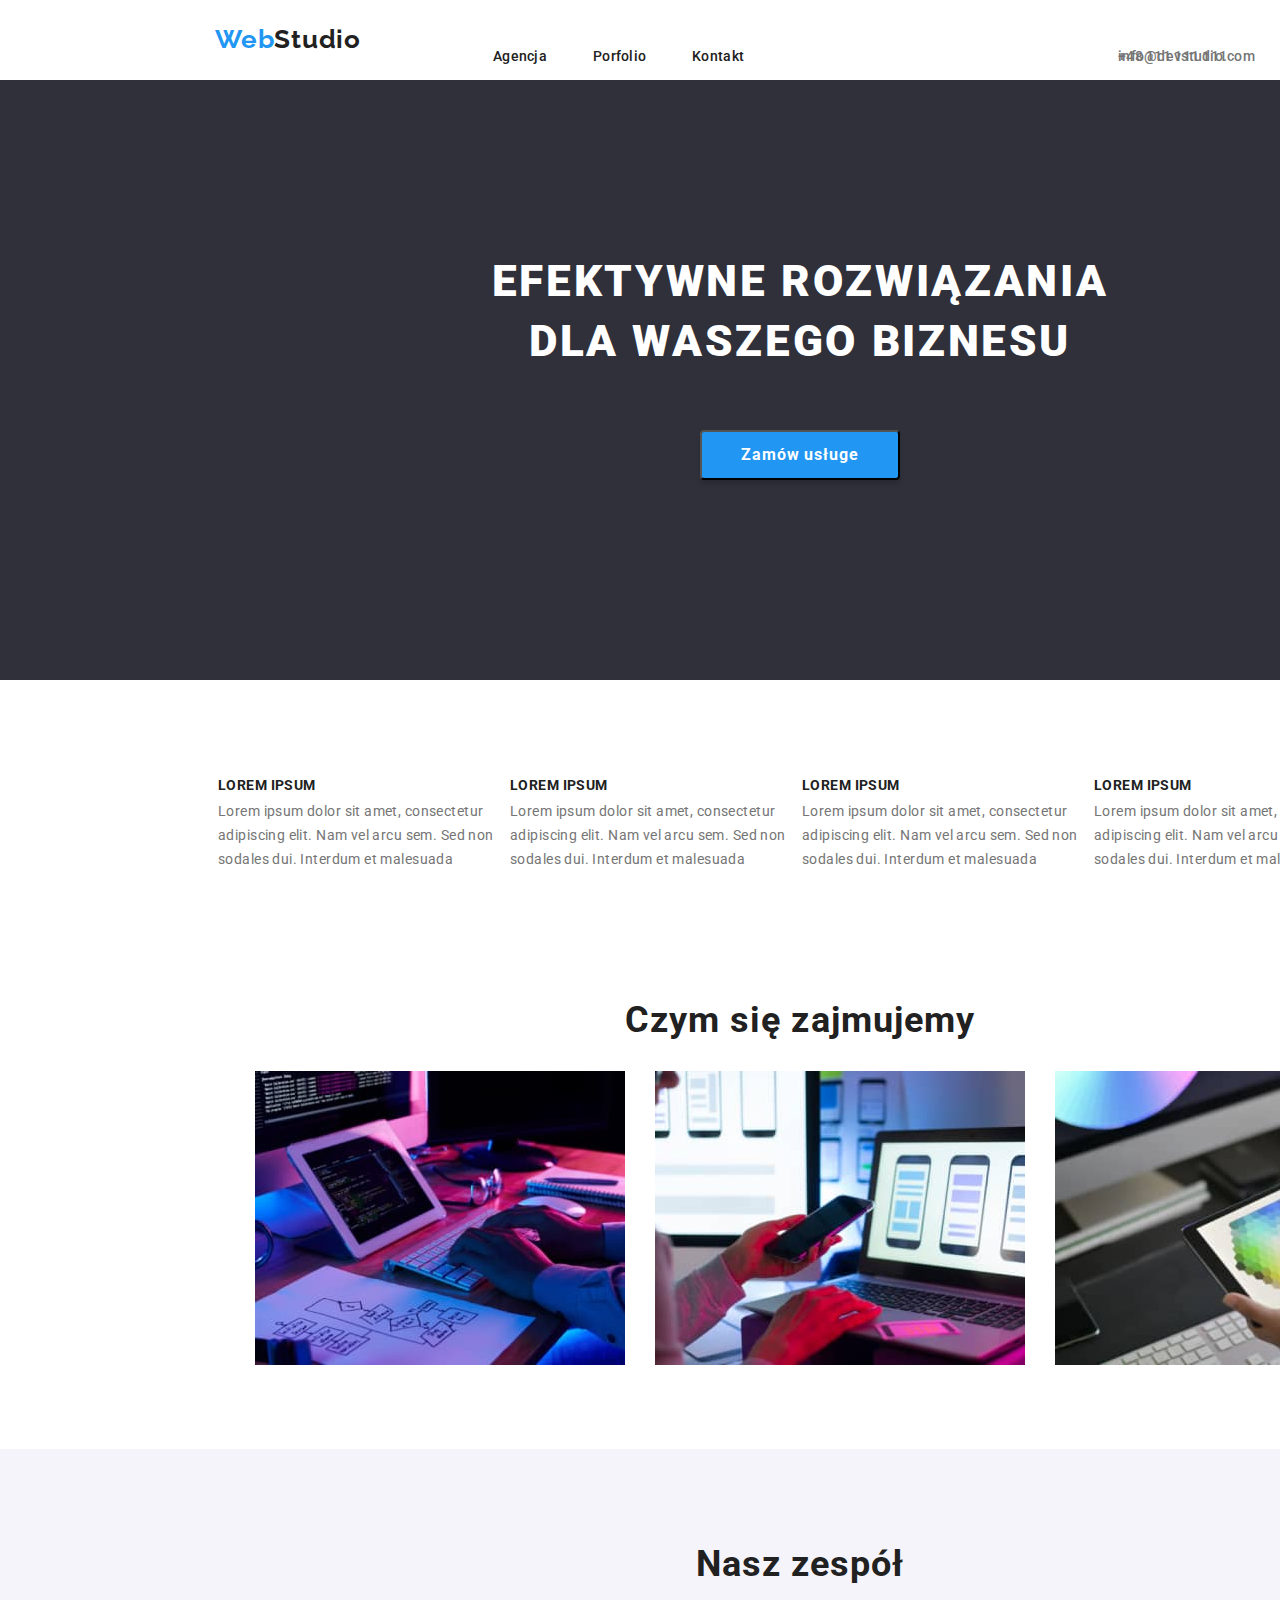
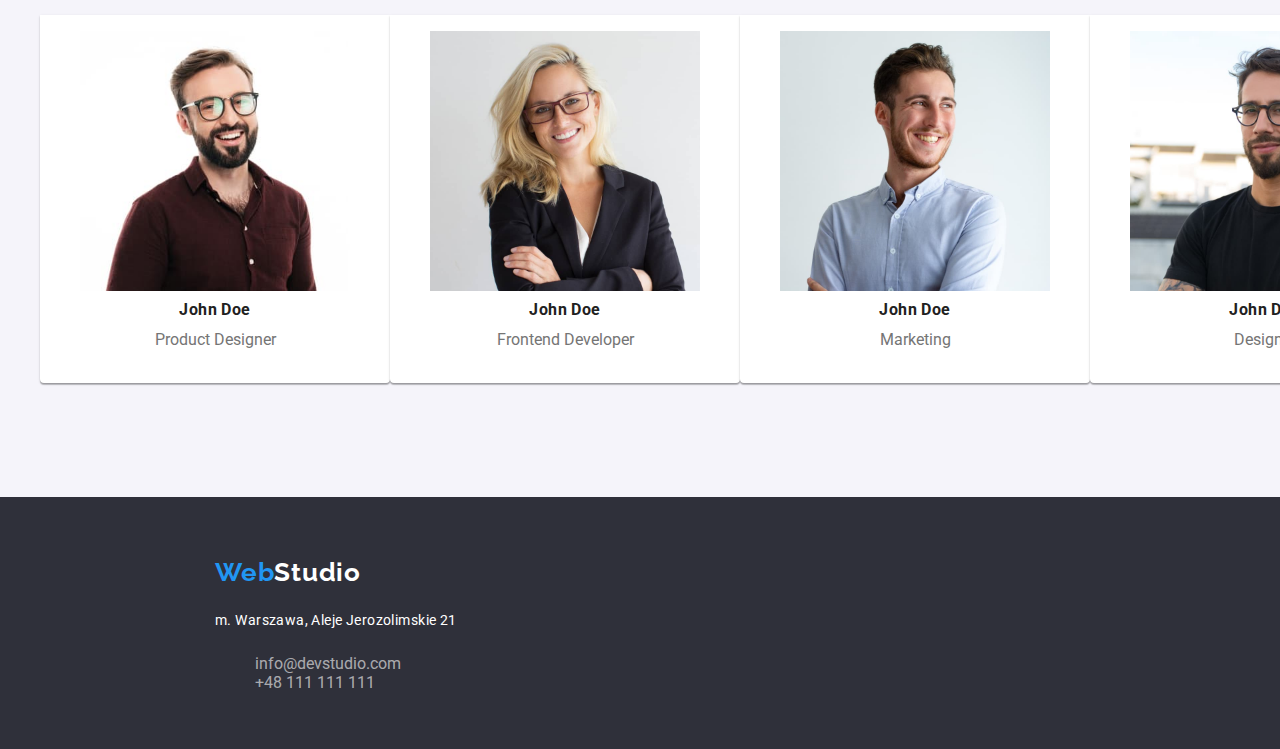
==== commit 3d0a9119: "style na stronie portfolio" ====
--- a/index.html
+++ b/index.html
@@ -18,9 +18,9 @@
       <!--Menu-->
       <nav>
         <ul class="navigation">
-          <li class="navigation-item"><a href class="navigation-link""/Agencja">Agencja</a></li>
-          <li class="navigation-item"><a href class="navigation-link""/Portfolio">Porfolio</a></li>
-          <li class="navigation-item"><a href class="navigation-link""/Kontakt">Kontakt</a></li>
+          <li class="navigation-item"><a class="navigation-link" href="index.html">Agencja</a></li>
+          <li class="navigation-item"><a class="navigation-link" href="portfolio.html">Porfolio</a></li>
+          <li class="navigation-item"><a class="navigation-link" href="/"">Kontakt</a></li>
         </ul>
       </nav>
       <!--Contacts link-->
@@ -32,7 +32,7 @@
       <!--Header-->
       <div class="header">
         <h1 class="header-tittle">EFEKTYWNE ROZWIĄZANIA DLA WASZEGO BIZNESU</h1>
-        <button class="header-button" type="button" >Zamów usługe</button>
+        <button class="header-button" type="button">Zamów usługe</button>
       </div>
     </header>
 
@@ -86,25 +86,25 @@
             <li class="team-list-item">
               <figure>
                 <img src="images/person01.jpg" alt="man-with-glasses" width="270" height="260" />
-                <figcaption><b>John Doe</b><br />Product Designer</figcaption>
+                <figcaption><span><b>John Doe</b></span><br />Product Designer</figcaption>
               </figure>
             </li>
             <li class="team-list-item">
               <figure>
                 <img src="images/person02.jpg" alt="woman-with-glasses" width="270" height="260" />
-                <figcaption><b>John Doe</b><br />Frontend Developer</figcaption>
+                <figcaption><span><b>John Doe</b></span><br />Frontend Developer</figcaption>
               </figure>
             </li>
             <li class="team-list-item">
               <figure>
                 <img src="images/person03.jpg" alt="man-in-shirt" width="270" height="260" />
-                <figcaption><b>John Doe</b><br />Marketing</figcaption>
+                <figcaption><span><b>John Doe</b></span><br />Marketing</figcaption>
               </figure>
             </li>
             <li class="team-list-item">
               <figure>
                 <img src="images/person04.jpg" alt="man-with-glasses" width="270" height="260" />
-                <figcaption><b>John Doe</b><br />UI Designer</figcaption>
+                <figcaption><span><b>John Doe</b></span><br />Designer</figcaption>
               </figure>
             </li>
           </ul>
--- a/css/styles.css
+++ b/css/styles.css
@@ -2,17 +2,10 @@
   width: 1600px;
   font-family: Roboto, sans-serif;
 }
-/*footer*/
-footer {
-  position: absolute;
-  width: 1600px;
-  height: 252px;
-  left: 0px;
-  top: 2097px;
-
-  background: #2f303a;
-}
-.logo-footer {
+
+/*Menu header*/
+
+.logo-header {
   position: absolute;
   width: 145px;
   height: 31px;
@@ -32,71 +25,13 @@
   margin-right: 94px;
 }
 
-.logo-footer > span {
-  color: white;
-}
-.footer-cointainer {
-  margin-left: 215px;
-}
-footer li {
-  list-style: none;
-}
-footer a {
-  text-decoration: none;
-  color: rgba(255, 255, 255, 0.6);
-  width: 231px;
-  height: 21px;
-}
-footer a:hover {
-  color: #2196f3;
-}
-.list-footer {
-  position: absolute;
-  width: 231px;
-  height: 21px;
-}
-address {
-  position: absolute;
-  width: 246px;
-  height: 21px;
-  top: 111px;
-  font-family: Roboto;
-  font-style: normal;
-  font-weight: normal;
-  font-size: 14px;
-  line-height: 24px;
-  letter-spacing: 0.03em;
-  color: #ffffff;
-}
-
-/*Menu header*/
-
-.logo-header {
-  position: absolute;
-  width: 145px;
-  height: 31px;
-  left: 215px;
-  top: 24px;
-
-  font-family: Raleway;
-  font-style: normal;
-  font-weight: bold;
-  font-size: 26px;
-  line-height: 31px;
-  text-decoration: none;
-
-  letter-spacing: 0.03em;
-
-  color: #2196f3;
-  margin-right: 94px;
-}
-
 .logo-header > span {
   color: #212121;
 }
 
 .navigation {
   position: absolute;
+  display: flex;
   width: 254px;
   height: 16px;
   left: 453px;
@@ -126,19 +61,12 @@
 
 .contact {
   list-style: none;
-  display: inline;
+  display: flex;
   position: absolute;
   width: 135px;
   height: 16px;
   left: 1078px;
   top: 32px;
-
-  font-family: Roboto;
-  font-style: normal;
-  font-weight: 500;
-  font-size: 14px;
-  line-height: 16px;
-  letter-spacing: 0.02em;
 }
 .contact a {
   text-decoration: none;
@@ -176,7 +104,7 @@
   width: 696px;
   height: 120px;
   left: 452px;
-  top: 200px;
+  bottom: 280px;
 
   font-family: Roboto;
   font-style: normal;
@@ -209,7 +137,6 @@
   font-size: 16px;
   line-height: 30px;
 
-  display: flex;
   align-items: center;
   text-align: center;
   letter-spacing: 0.06em;
@@ -254,7 +181,6 @@
   left: 215px;
   top: 969px;
 }
-
 .offer h2 {
   font-family: Roboto;
   font-style: normal;
@@ -265,12 +191,15 @@
   letter-spacing: 0.03em;
 
   color: #212121;
+}
+.offer-list {
+  display: flex;
 }
 .offer li {
   width: 370px;
   height: 294px;
   list-style: none;
-  display: inline;
+  padding-right: 30px;
 }
 
 .team {
@@ -290,13 +219,12 @@
   line-height: 42px;
   text-align: center;
   letter-spacing: 0.03em;
-
+  margin-top: 94px;
   color: #212121;
 }
 .team-list {
-  display: inline;
-  list-style: none;
-  position: absolute;
+  display: flex;
+  list-style: none;
   width: 270px;
   height: 368px;
 }
@@ -308,6 +236,14 @@
     0px 2px 1px rgba(0, 0, 0, 0.2);
   border-radius: 0px 0px 4px 4px;
 }
+.team-list-item span {
+  font-weight: 500;
+  font-size: 16px;
+  line-height: 19px;
+  text-align: center;
+  letter-spacing: 0.03em;
+  color: #212121;
+}
 .team-list-item figcaption {
   text-align: center;
   color: #757575;
@@ -315,7 +251,149 @@
   font-style: normal;
   font-weight: normal;
   font-size: 16px;
-  line-height: 19px;
+  line-height: 30px;
 }
 
 /*footer*/
+/*footer*/
+footer {
+  position: absolute;
+  width: 1600px;
+  height: 252px;
+  left: 0px;
+  top: 2097px;
+
+  background: #2f303a;
+}
+.logo-footer {
+  position: absolute;
+  width: 145px;
+  height: 31px;
+  left: 215px;
+  top: 60px;
+
+  font-family: Raleway;
+  font-style: normal;
+  font-weight: bold;
+  font-size: 26px;
+  line-height: 31px;
+  text-decoration: none;
+
+  letter-spacing: 0.03em;
+
+  color: #2196f3;
+  margin-right: 94px;
+}
+
+.logo-footer > span {
+  color: white;
+}
+.footer-cointainer {
+  margin-left: 215px;
+}
+footer li {
+  list-style: none;
+}
+footer a {
+  text-decoration: none;
+  color: rgba(255, 255, 255, 0.6);
+  width: 231px;
+  height: 21px;
+}
+footer a:hover {
+  color: #2196f3;
+}
+.list-footer {
+  position: absolute;
+  width: 231px;
+  height: 21px;
+  left: 215px;
+  top: 141px;
+}
+address {
+  position: absolute;
+  width: 246px;
+  height: 21px;
+  top: 111px;
+  font-family: Roboto;
+  font-style: normal;
+  font-weight: normal;
+  font-size: 14px;
+  line-height: 24px;
+  letter-spacing: 0.03em;
+  color: #ffffff;
+}
+
+/*Portfolio*/
+.filters {
+  margin-top: 174px;
+}
+.filters-buttons {
+  display: flex;
+  list-style: none;
+}
+.filters-buttons button {
+  background: #f5f4fa;
+  border-radius: 4px;
+  font-family: Roboto;
+  font-style: normal;
+  font-weight: 500;
+  font-size: 16px;
+  line-height: 26px;
+
+  text-align: center;
+  letter-spacing: 0.03em;
+
+  color: #212121;
+  top: 174px;
+}
+.filters-button-all {
+  position: absolute;
+  width: 121px;
+  height: 38px;
+  left: 510px;
+}
+.filter-buttons-pages {
+  position: absolute;
+  width: 93px;
+  height: 38px;
+  left: 639px;
+}
+.filter-buttons-aplications {
+  position: absolute;
+  width: 114px;
+  height: 38px;
+  left: 740px;
+}
+.filter-buttons-design {
+  position: absolute;
+  width: 91px;
+  height: 38px;
+  left: 862px;
+}
+.filter-buttons-marketing {
+  position: absolute;
+  width: 121px;
+  height: 38px;
+  left: 961px;
+}
+.filters-buttons button:hover {
+  background: #2196f3;
+
+  box-shadow: 0px 3px 1px rgba(0, 0, 0, 0.1), 0px 1px 2px rgba(0, 0, 0, 0.08),
+    0px 2px 2px rgba(0, 0, 0, 0.12);
+  border-radius: 4px;
+
+  font-family: Roboto;
+  font-style: normal;
+  font-weight: 500;
+  font-size: 16px;
+  line-height: 26px;
+
+  text-align: center;
+  letter-spacing: 0.03em;
+
+  color: #ffffff;
+
+  cursor: pointer;
+}
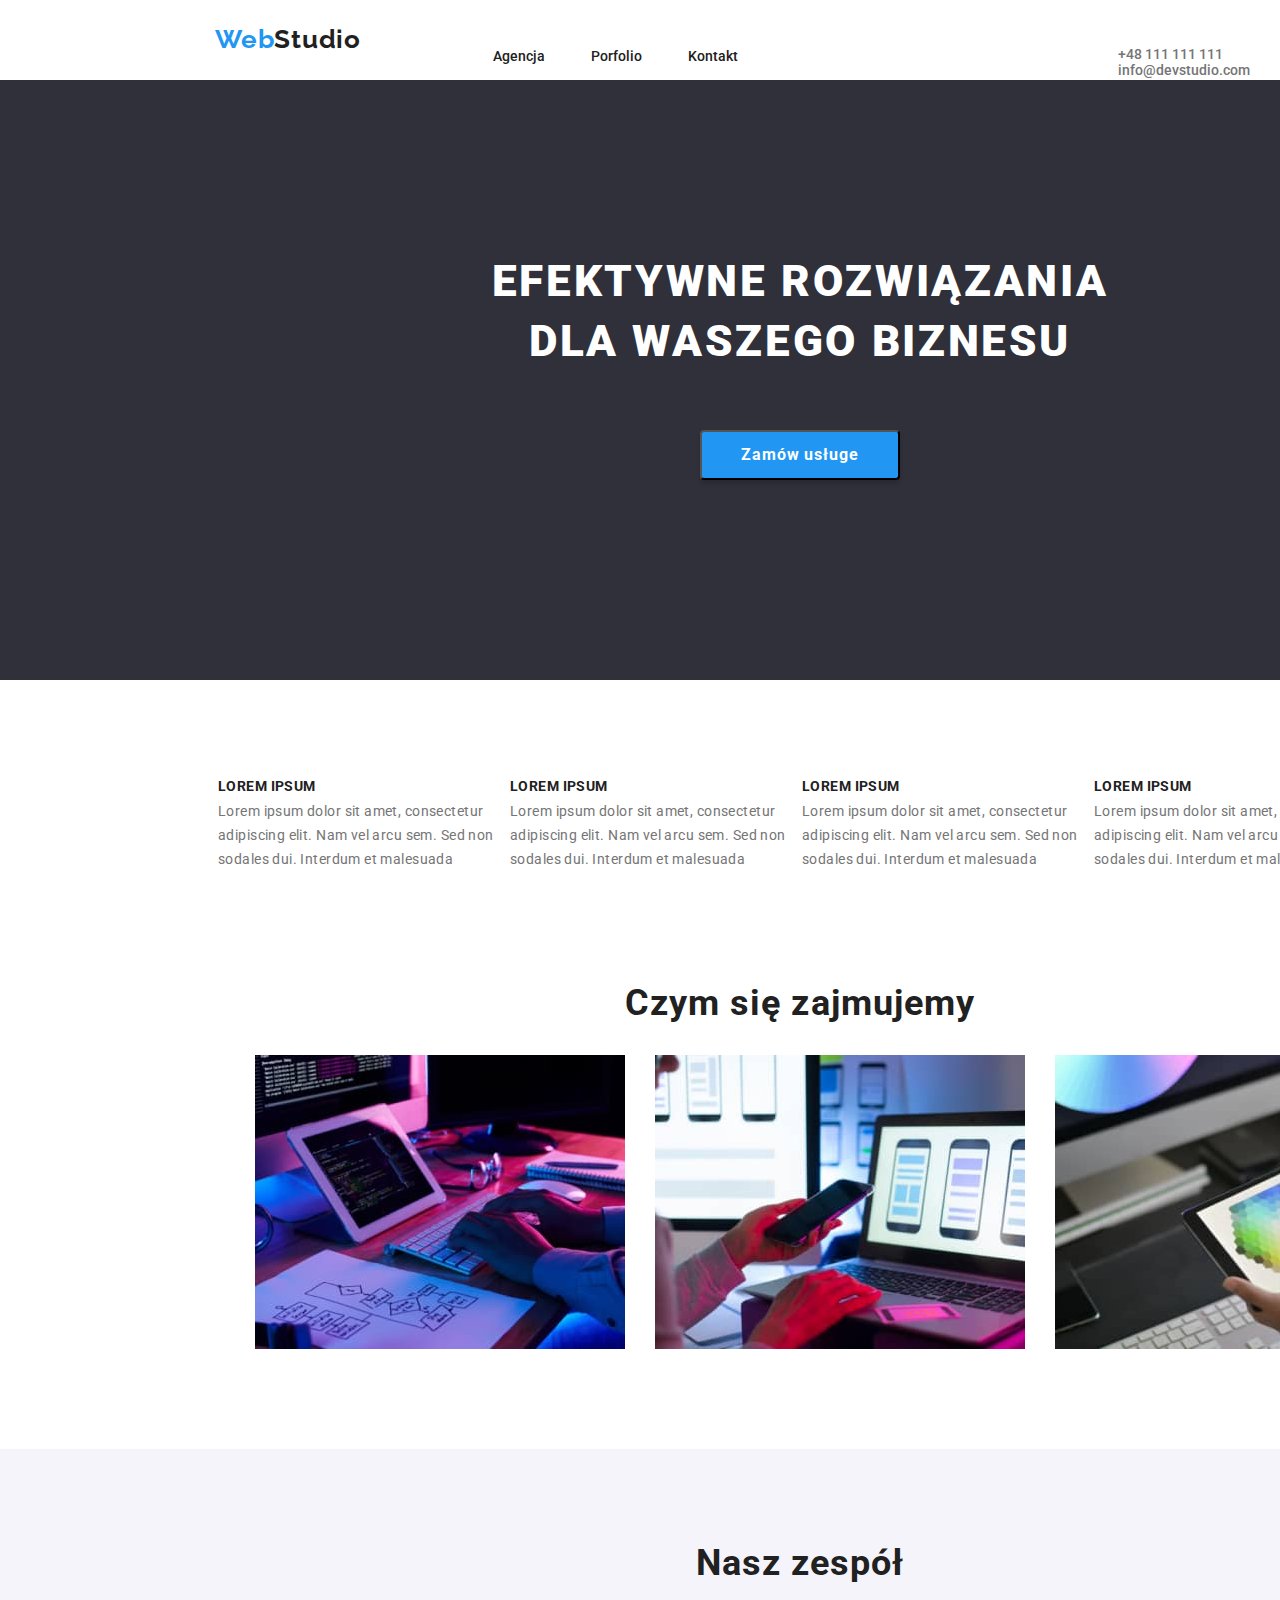
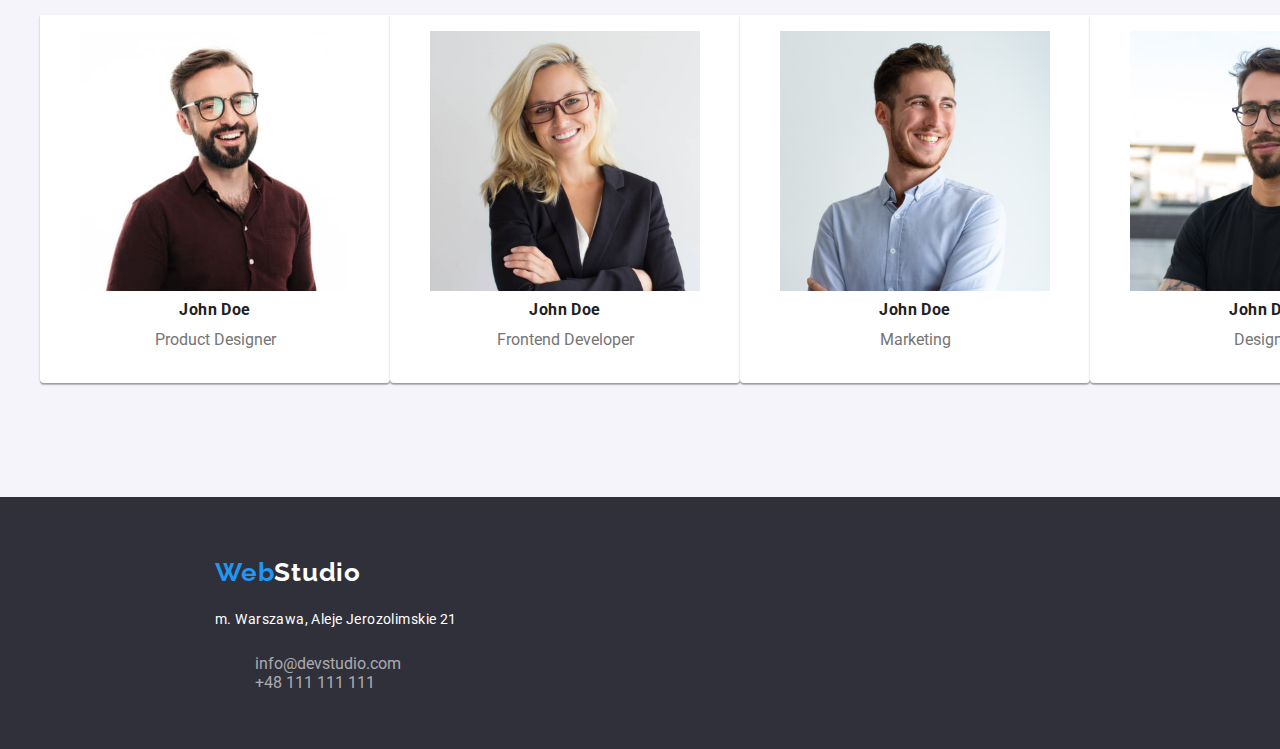
==== commit 1b7a320c: "Poprawki kodu" ====
--- a/index.html
+++ b/index.html
@@ -13,32 +13,35 @@
   </head>
 
   <body>
-    <header class="menu">
-      <a class="logo-header" href="/">Web<span>Studio</span></a>
+    <header> 
+    <div class="menu">
+      <a class="logo-header" href="index.html">Web<span>Studio</span></a>
       <!--Menu-->
-      <nav>
-        <ul class="navigation">
-          <li class="navigation-item"><a class="navigation-link" href="index.html">Agencja</a></li>
-          <li class="navigation-item"><a class="navigation-link" href="portfolio.html">Porfolio</a></li>
-          <li class="navigation-item"><a class="navigation-link" href="/"">Kontakt</a></li>
+      <nav class="navigation">
+        <ul class="navigation-list">
+          <li class="navigation-list-item"><a class="navigation-link" href="index.html">Agencja</a></li>
+          <li class="navigation-list-item"><a class="navigation-link" href="portfolio.html">Porfolio</a></li>
+          <li class="navigation-list-item"><a class="navigation-link" href="/"">Kontakt</a></li>
         </ul>
       </nav>
       <!--Contacts link-->
-      <ul class="contact">
-        <li><a href="mailto:info@devstudio.com">info@devstudio.com</a></li>
-        <li><a href="tel:+48111111111">+48 111 111 111</a></li>
+      <ul class="contact-list">
+        <li><a class="contact-phone" href="tel:+48111111111">+48 111 111 111</a></li>
+        <li><a class="contact-mail" href="mailto:info@devstudio.com">info@devstudio.com</a></li>
       </ul>
+    </div>
+    </header>
 
       <!--Header-->
       <div class="header">
         <h1 class="header-tittle">EFEKTYWNE ROZWIĄZANIA DLA WASZEGO BIZNESU</h1>
         <button class="header-button" type="button">Zamów usługe</button>
       </div>
-    </header>
+    
 
     <main>
       <!--Section with white background-->
-      <section>
+      <section class="strengths">
         <table class="list-strengths">
           <tr>
             <th>LOREM IPSUM</th>
@@ -71,7 +74,7 @@
         <div class="offer">
           <h2>Czym się zajmujemy</h2>
           <ul class="offer-list">
-            <li><img src="images/img01.jpg" alt="programer-working" width="370" height="294" /></li>
+            <li class="offer-list-item"><img src="images/img01.jpg" alt="programer-working" width="370" height="294" /></li>
             <li><img src="images/img02.jpg" alt="smartphone" width="370" height="294" /></li>
             <li><img src="images/img03.jpg" alt="graphic-tablet" width="370" height="294" /></li>
           </ul>
@@ -79,9 +82,8 @@
       </section>
 
       <!--Section "Nasz zespół"-->
-      <section class="team">
-        <div>
-          <h2>Nasz zespół</h2>
+      <div class="team">
+        <h2>Nasz zespół</h2>
           <ul class="team-list">
             <li class="team-list-item">
               <figure>
@@ -109,17 +111,16 @@
             </li>
           </ul>
         </div>
-      </section>
     </main>
 
     <!--Footer-->
     <footer>
         <div class="footer-cointainer">
           <a class="logo-footer" href="/">Web<span>Studio</span></a>
-          <address>m. Warszawa, Aleje Jerozolimskie 21 <br /></address>
-         <ul class="list-footer">
-        <li><a href="mailto:info@devstudio.com">info@devstudio.com</a></li>
-        <li><a href="tel:+48111111111">+48 111 111 111</a></li>
+          <address class="adres-footer">m. Warszawa, Aleje Jerozolimskie 21 <br /></address>
+         <ul class="contact-footer">
+        <li class="contact-footer-item"><a class="contact-footer-mail" href="mailto:info@devstudio.com">info@devstudio.com</a></li>
+        <li class="contact-footer-item"><a class="contact-footer-phone" href="tel:+48111111111">+48 111 111 111</a></li>
       </ul>
       </div>
     </footer>
--- a/css/styles.css
+++ b/css/styles.css
@@ -1,10 +1,31 @@
+:root {
+  --main-font: 'Roboto', sans-serif;
+  --secondary-font: 'Raleway', sans-serif;
+  --main-color: #2196F3;
+  --font-color: #212121;
+}
+
 body {
   width: 1600px;
-  font-family: Roboto, sans-serif;
-}
-
-/*Menu header*/
-
+  font-family: var(--main-font);
+  color: var(--font-color);
+}
+
+/*===========COMPONENTS===========*/
+button {
+   cursor: pointer;
+}
+
+/*===========MENU===========*/
+ .menu {
+  position: absolute;
+  width: 1600px;
+  height: 80px;
+  left: 0px;
+  top: 0px;
+
+  background: #ffffff;
+}
 .logo-header {
   position: absolute;
   width: 145px;
@@ -12,23 +33,21 @@
   left: 215px;
   top: 24px;
 
-  font-family: Raleway;
-  font-style: normal;
+  font-family: var(--secondary-font);
   font-weight: bold;
   font-size: 26px;
-  line-height: 31px;
+  line-height: 1.192;
   text-decoration: none;
 
   letter-spacing: 0.03em;
 
-  color: #2196f3;
+  color: var(--main-color);
   margin-right: 94px;
 }
-
 .logo-header > span {
-  color: #212121;
-}
-
+  color: var(--font-color);
+}
+/**Navigation*/
 .navigation {
   position: absolute;
   display: flex;
@@ -37,59 +56,51 @@
   left: 453px;
   top: 32px;
 }
-
-.navigation > .navigation-item {
-  display: inline;
-  font-family: Roboto;
-  font-style: normal;
+.navigation-list {
+    display: flex;
+}
+.navigation-list-item,
+.contact-list {
+  font-family: var(--main-font);
   font-weight: 500;
   font-size: 14px;
   line-height: 16px;
-  letter-spacing: 0.02em;
-  list-style: none;
-}
-
+  letter-spacing: 1.333;
+  list-style: none;
+}
 .navigation-link {
   text-decoration: none;
   margin-right: 46px;
-  color: #212121;
-}
-
-header a:hover {
-  color: #2196f3;
-}
-
-.contact {
-  list-style: none;
-  display: flex;
+  color: var(--font-color);
+}
+
+.navigation-link:hover,
+.navigation-link:focus,
+.navigation-link:active,
+.contact-mail:hover,
+.contact-mail:focus,
+.contact-phone:hover,
+.contact-phone:focus {
+  color: var(--main-color);
+}
+
+.contact-list {
+  list-style: none;
   position: absolute;
   width: 135px;
   height: 16px;
   left: 1078px;
   top: 32px;
 }
-.contact a {
+.contact-list a {
   text-decoration: none;
-  position: absolute;
-  font-family: Roboto;
   font-style: normal;
-  font-weight: 500;
-  font-size: 14px;
-  line-height: 16px;
-  letter-spacing: 0.02em;
   color: #757575;
-}
-.menu {
-  position: absolute;
-  width: 1600px;
-  height: 80px;
-  left: 0px;
-  top: 0px;
-
-  background: #ffffff;
-}
-
-/*Header*/
+ }
+  /*=========== END MENU===========*/
+
+
+/* =========== MAIN PAGE HEADER===========*/
 .header {
   position: absolute;
   width: 1600px;
@@ -106,13 +117,11 @@
   left: 452px;
   bottom: 280px;
 
-  font-family: Roboto;
-  font-style: normal;
+  font-family: var(--main-font);
   font-weight: 900;
   font-size: 44px;
   line-height: 60px;
 
-  /* or 136% */
   text-align: center;
   letter-spacing: 0.06em;
   text-transform: uppercase;
@@ -127,22 +136,23 @@
   left: 700px;
   top: 350px;
 
-  background: #2196f3;
+  background: var(--main-color);
   box-shadow: 0px 4px 4px rgba(0, 0, 0, 0.15);
   border-radius: 4px;
 
-  font-family: Roboto;
-  font-style: normal;
+  font-family: var(--main-font);
   font-weight: bold;
   font-size: 16px;
-  line-height: 30px;
-
-  align-items: center;
+  line-height: 1.875;
+
   text-align: center;
   letter-spacing: 0.06em;
 
   color: #ffffff;
 }
+/* =========== END MAIN PAGE HEADER===========*/
+
+/* =========== MAIN SECTION MAIN PAGE===========*/
 /*our strengths*/
 .list-strengths {
   position: absolute;
@@ -156,19 +166,17 @@
   font-style: normal;
   font-weight: bold;
   font-size: 14px;
-  line-height: 16px;
+  line-height: 1.333;
   letter-spacing: 0.03em;
   text-transform: uppercase;
   text-align: left;
-
-  color: #212121;
 }
 .list-strengths td {
   font-family: Roboto;
   font-style: normal;
   font-weight: normal;
   font-size: 14px;
-  line-height: 24px;
+  line-height: 1.714;
   letter-spacing: 0.03em;
 
   color: #757575;
@@ -179,19 +187,17 @@
   width: 1170px;
   height: 386px;
   left: 215px;
-  top: 969px;
-}
-.offer h2 {
-  font-family: Roboto;
-  font-style: normal;
-  font-weight: bold;
+  top: 889px;
+}
+h2 {
+font-family: var(--main-font);
+font-weight: bold;
   font-size: 36px;
-  line-height: 42px;
-  text-align: center;
-  letter-spacing: 0.03em;
-
-  color: #212121;
-}
+  line-height: 1.166;
+  text-align: center;
+  letter-spacing: 0.03em;
+  margin-top: 94px;
+ }
 .offer-list {
   display: flex;
 }
@@ -211,17 +217,6 @@
 
   background: #f5f4fa;
 }
-.team h2 {
-  font-family: Roboto;
-  font-style: normal;
-  font-weight: bold;
-  font-size: 36px;
-  line-height: 42px;
-  text-align: center;
-  letter-spacing: 0.03em;
-  margin-top: 94px;
-  color: #212121;
-}
 .team-list {
   display: flex;
   list-style: none;
@@ -237,24 +232,20 @@
   border-radius: 0px 0px 4px 4px;
 }
 .team-list-item span {
-  font-weight: 500;
   font-size: 16px;
-  line-height: 19px;
-  text-align: center;
-  letter-spacing: 0.03em;
-  color: #212121;
+  line-height: 1.187;
+  text-align: center;
+  letter-spacing: 0.03em;
+  color: var(--font-color);
 }
 .team-list-item figcaption {
   text-align: center;
   color: #757575;
   font-family: Roboto;
-  font-style: normal;
-  font-weight: normal;
   font-size: 16px;
-  line-height: 30px;
-}
-
-/*footer*/
+  line-height: 1.875;
+}
+
 /*footer*/
 footer {
   position: absolute;
@@ -265,6 +256,13 @@
 
   background: #2f303a;
 }
+footer li {
+  list-style: none;
+}
+footer a {
+  text-decoration: none;
+  color: rgba(255, 255, 255, 0.6);
+  }
 .logo-footer {
   position: absolute;
   width: 145px;
@@ -273,58 +271,59 @@
   top: 60px;
 
   font-family: Raleway;
-  font-style: normal;
   font-weight: bold;
   font-size: 26px;
-  line-height: 31px;
+  line-height: 1.192;
   text-decoration: none;
 
   letter-spacing: 0.03em;
 
-  color: #2196f3;
+  color: var(--main-color);
   margin-right: 94px;
 }
-
 .logo-footer > span {
   color: white;
 }
 .footer-cointainer {
   margin-left: 215px;
 }
-footer li {
-  list-style: none;
-}
-footer a {
-  text-decoration: none;
-  color: rgba(255, 255, 255, 0.6);
-  width: 231px;
-  height: 21px;
-}
-footer a:hover {
-  color: #2196f3;
-}
-.list-footer {
+
+.contact-footer-mail:hover,
+.contact-footer-mail:focus,
+.contact-footer-phone:hover,
+.contact-footer-phone:focus {
+  color: var(--main-color);
+}
+.contact-footer {
   position: absolute;
   width: 231px;
   height: 21px;
   left: 215px;
   top: 141px;
-}
-address {
+  }
+
+.adres-footer {
   position: absolute;
   width: 246px;
   height: 21px;
   top: 111px;
-  font-family: Roboto;
+  font-family: var(--main-font);
   font-style: normal;
-  font-weight: normal;
   font-size: 14px;
-  line-height: 24px;
+  line-height: 1.714;
   letter-spacing: 0.03em;
   color: #ffffff;
 }
 
-/*Portfolio*/
+/*=========== PORTFOLIO ===========*/
+
+.section-portfolio {
+  width: 1170px;
+  height: 1360px;
+  margin-top: 174px;
+  align: center;
+  }
+/*Filter buttons*/
 .filters {
   margin-top: 174px;
 }
@@ -332,21 +331,7 @@
   display: flex;
   list-style: none;
 }
-.filters-buttons button {
-  background: #f5f4fa;
-  border-radius: 4px;
-  font-family: Roboto;
-  font-style: normal;
-  font-weight: 500;
-  font-size: 16px;
-  line-height: 26px;
-
-  text-align: center;
-  letter-spacing: 0.03em;
-
-  color: #212121;
-  top: 174px;
-}
+
 .filters-button-all {
   position: absolute;
   width: 121px;
@@ -377,23 +362,57 @@
   height: 38px;
   left: 961px;
 }
-.filters-buttons button:hover {
-  background: #2196f3;
+.filters-buttons button:hover,
+.filters-buttons button:focus,
+.filters-buttons button {
+ font-family: var(--main-font);
+ border-radius: 4px;
+  font-weight: 500;
+  font-size: 16px;
+  line-height: 1.625;
+  text-align: center;
+  letter-spacing: 0.03em;
+}
+
+.filters-buttons button {
+  background: #f5f4fa;
+  margin-top: 94px;
+}
+.filters-buttons button:hover,
+.filters-buttons button:focus {
+  background: var(--main-color);
 
   box-shadow: 0px 3px 1px rgba(0, 0, 0, 0.1), 0px 1px 2px rgba(0, 0, 0, 0.08),
     0px 2px 2px rgba(0, 0, 0, 0.12);
-  border-radius: 4px;
-
+   
+  color: #ffffff;
+ }
+/*Projects*/
+.projects-list {
+  display: flex;
+  list-style: none;
+  align-items: center;
+  margin-top: 182px;
+}
+.projects-list span {
   font-family: Roboto;
-  font-style: normal;
-  font-weight: 500;
+  font-weight: bold;
+  font-size: 18px;
+  line-height: 2;
+  letter-spacing: 0.06em;
+  color: var(--font-color);
+}
+.projects-list-item {
+  background: #FFFFFF;
+  border: 1px solid #EEEEEE;
+  box-sizing: border-box;
+  margin-right: 30px;
+}
+.projects-list-item figcaption {
+  font-family: var(--main-font);
   font-size: 16px;
-  line-height: 26px;
-
-  text-align: center;
-  letter-spacing: 0.03em;
-
-  color: #ffffff;
-
-  cursor: pointer;
-}
+  line-height: 30px;
+  margin-left: 24px;
+  letter-spacing: 0.03em;
+  color: #757575;
+/*=========== END PORTFOLIO ===========*/
